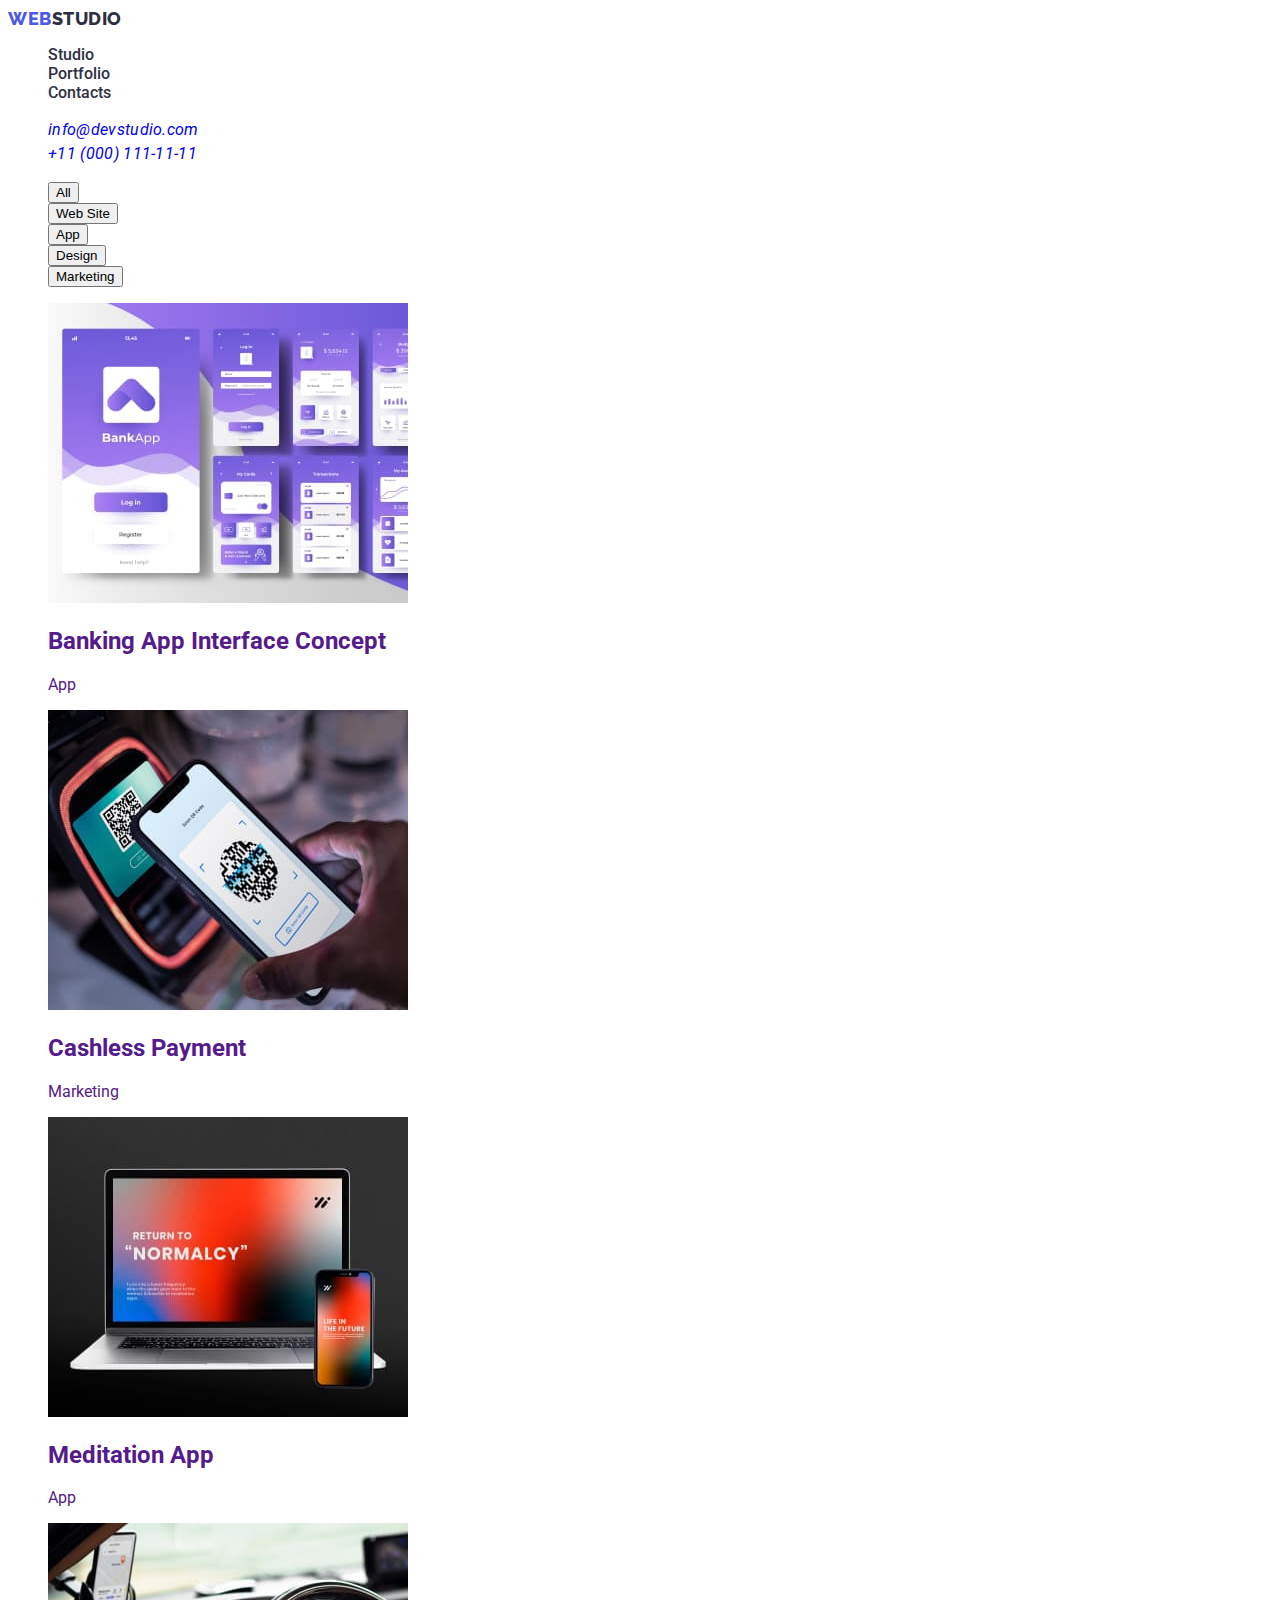
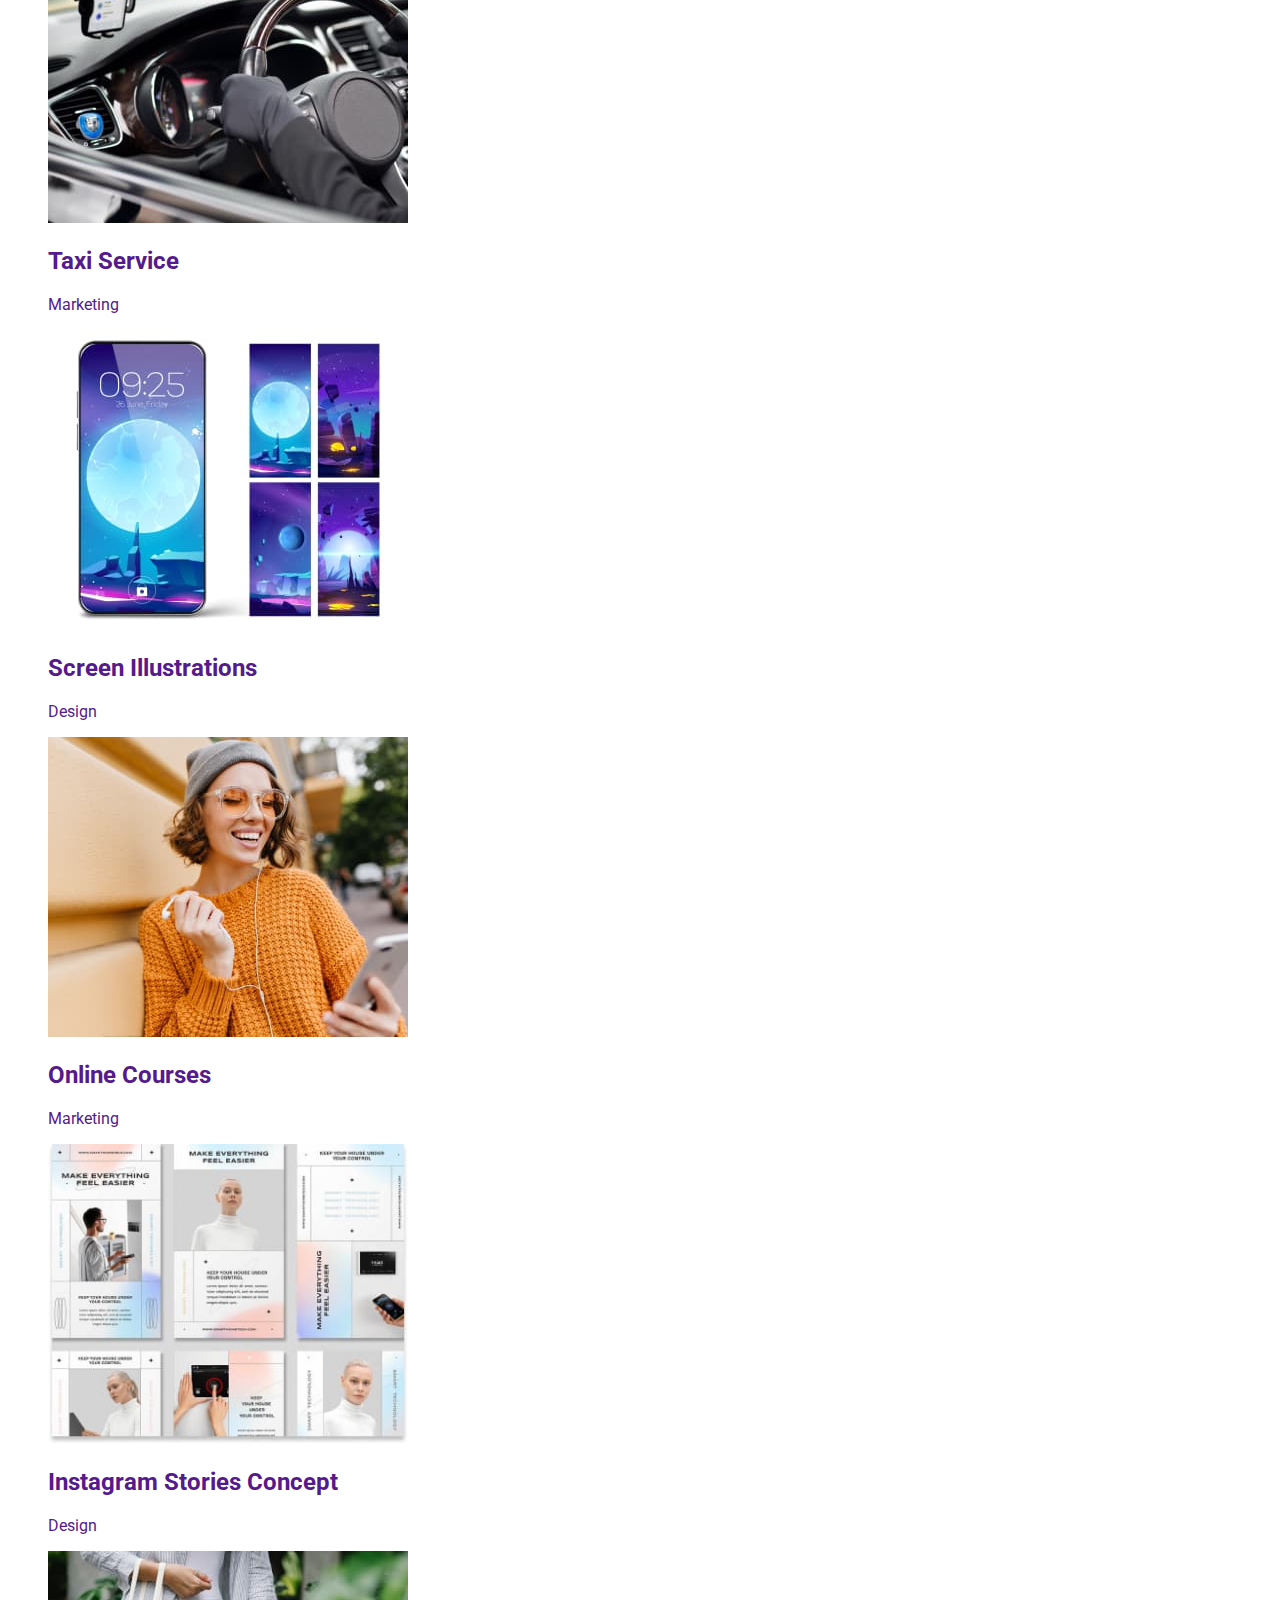
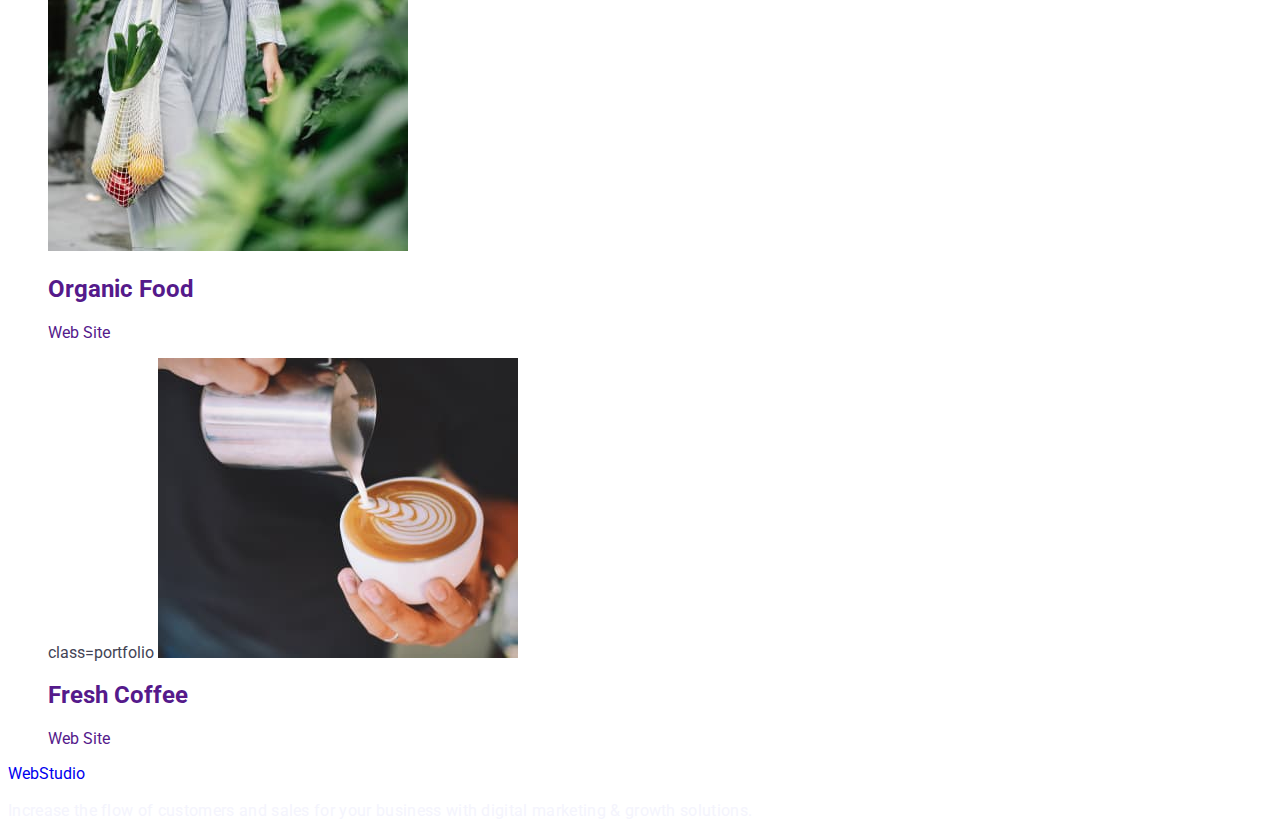
==== portfolio.html @ 343485c8 "Revert "failed code test"" ====
<!DOCTYPE html>
<html lang="en">
  <head>
    <meta charset="UTF-8" />
    <meta http-equiv="X-UA-Compatible" content="IE=edge" />
    <meta name="viewport" content="width=device-width, initial-scale=1.0" />
    <link rel="preconnect" href="https://fonts.googleapis.com" />
    <link rel="preconnect" href="https://fonts.gstatic.com" crossorigin />
    <link
      href="https://fonts.googleapis.com/css2?family=Raleway:wght@800&family=Roboto:wght@400;500;700&display=swap"
      rel="stylesheet"
    />
    <title>Web studio</title>
    <link rel="stylesheet" href="./css/styles.css" />
  </head>
  <body>
    <header class="header">
      <nav class="header-navigation">
        <a href="./index.html" class="header-logo"
          ><span>Web</span>Studio</a
        >
        <ul class="header-menu">
          <li class="header-menu-item">
            <a class="header-menu-link" href="./index.html">Studio</a>
          </li>
          <li class="header-menu-item">
            <a class="header-menu-link" href="">Portfolio</a>
          </li>
          <li class="header-menu-item">
            <a class="header-menu-link" href="">Contacts</a>
          </li>
        </ul>
      </nav>
      <address class="address">
        <ul class="header-contacts">
          <li class="header-contacts-item">
            <a class="header-contacts=link" href="mailto:info@devstudio.com"
              >info@devstudio.com</a
            >
          </li>
          <li class="header-contacts-item">
            <a class="header-contacts=link" href="tel:+110001111111"
              >+11 (000) 111-11-11</a
            >
          </li>
        </ul>
      </address>
    </header>
    <main>
        <section class="portfolio">
      <ul class="portfolio-list">
        <li class="portfolio-button"><button type="button">All</button></li>
        <li class="portfolio-button"><button type="button">Web Site</button></li>
        <li class="portfolio-button"><button type="button">App</button></li>
        <li class="portfolio-button"><button type="button">Design</button></li>
        <li class="portfolio-button"><button type="button">Marketing</button></li>
      </ul>
      <ul class="portfolio-examples">
        <li>
          <a href="">
            <img
              src="./images/portfolio1.jpg"
              alt="Banking App Interface"
              width="360"
              height="300"
            />
            <h2>Banking App Interface Concept</h2>
            <p>App</p>
          </a>
        </li>
        <li>
          <a href="">
            <img
              src="./images/portfolio2.jpg"
              alt="Online Cashless Payment by phone"
              width="360"
              height="300"
            />
            <h2>Cashless Payment</h2>
            <p>Marketing</p>
          </a>
        </li>
        <li>
          <a href="">
            <img
              src="./images/portfolio3.jpg"
              alt="Laptope and phone with Meditation App"
              width="360"
              height="300"
            />
            <h2>Meditation App</h2>
            <p>App</p>
          </a>
        </li>
        <li>
          <a href="">
            <img
              src="./images/portfolio4.jpg"
              alt="A car with a driver"
              width="360"
              height="300"
            />
            <h2>Taxi Service</h2>
            <p>Marketing</p>
          </a>
        </li>
        <li>
          <a href="">
            <img
              src="./images/portfolio5.jpg"
              alt="A phone and examples of wallpaper"
              width="360"
              height="300"
            />
            <h2>Screen Illustrations</h2>
            <p>Design</p>
          </a>
        </li>
        <li>
          <a href="">
            <img
              src="./images/portfolio6.jpg"
              alt="A girl with airpods"
              width="360"
              height="300"
            />
            <h2>Online Courses</h2>
            <p>Marketing</p>
          </a>
        </li>
        <li>
          <a href="">
            <img
              src="./images/portfolio7.jpg"
              alt="Instagram Stories examples"
              width="360"
              height="300"
            />
            <h2>Instagram Stories Concept</h2>
            <p>Design</p>
          </a>
        </li>
        <li>
          <a href="">
            <img
              src="./images/portfolio8.jpg"
              alt="A bag with green Organic Food"
              width="360"
              height="300"
            />
            <h2>Organic Food</h2>
            <p>Web Site</p>
          </a>
        </li>
        <li>class=portfolio
          <a href="">
            <img
              src="./images/portfolio9.jpg"
              alt="a cup of coffee"
              width="360"
              height="300"
            />
            <h2>Fresh Coffee</h2>
            <p>Web Site</p>
          </a>
        </li>
      </ul>
      </section>
    </main>

    <footer class="footer">
      <a class="footer-link" href="./index.html">WebStudio</a>
      <p class="footer-text">
        Increase the flow of customers and sales for your business with digital
        marketing & growth solutions.
      </p>
    </footer>
</html>
---- css/styles.css ----
body {
  font-family: "Roboto", sans-serif;
  color: #434455;
  background-color: #ffffff;
  font-style: normal;
}

a {
  text-decoration: none;
}

ul {
  list-style-type: none;
}

.header-logo {
  font-family: "Raleway";
  font-weight: 800;
  font-size: 18px;
  line-height: 1.17;
  letter-spacing: 0.03em;
  text-transform: uppercase;
  color: #2e2f42;
}

.header-logo span {
  color: #4d5ae5;
}

.header-menu-link {
font-weight: 500;
font-size: 16px;
line-height: 1.5'
letter-spacing: 0.02em;
color: #2E2F42;
}

.address {
font-weight: 400;
font-size: 16px;
line-height: 1.5;
letter-spacing: 0.02em;
}

.hero-title {
font-weight: 700;
font-size: 56px;
line-height: 1.07;
text-align: center;
letter-spacing: 0.02em;
color: #FFFFFF;
}

.hero-button {
  font-family: 'Roboto';
font-weight: 500;
font-size: 16px;
line-height: 1.5;
letter-spacing: 0.04em;
color: #FFFFFF;
}

.page-principles-title {
font-weight: 500;
font-size: 20px;
line-height: 1.2;
letter-spacing: 0.02em;
color: #2E2F42;
}

.page-principles-text {
  font-weight: 400;
font-size: 16px;
line-height: 1.5;
letter-spacing: 0.02em;
}

.page-products-title {
  font-weight: 700;
font-size: 36px;
line-height: 1.11;
letter-spacing: 0.02em;
text-transform: capitalize;
color: #2E2F42;
}

.page-team-title
{
  font-weight: 700;
font-size: 36px;
line-height: 1.11;
text-align: center;
letter-spacing: 0.02em;
text-transform: capitalize;
color: #2E2F42;
}

.page-team-name {
  font-weight: 500;
font-size: 20px;
line-height: 1.2;
text-align: center;
letter-spacing: 0.02em;
color: #2E2F42;
}

.page-team-position
{
  font-weight: 400;
font-size: 16px;
line-height: 1.5;
text-align: center;
letter-spacing: 0.02em;
}

.footer-logo {
  font-family: 'Raleway';
font-weight: 800;
font-size: 18px;
line-height: 1.17;
display: flex;
align-items: center;
letter-spacing: 0.03em;
text-transform: uppercase;
color: #F4F4FD;
}

.footer-logo span {
  color: #4D5AE5;
}

.footer-text {
  font-weight: 400;
font-size: 16px;
line-height: 1.5;
letter-spacing: 0.02em;
color: #F4F4FD;
}
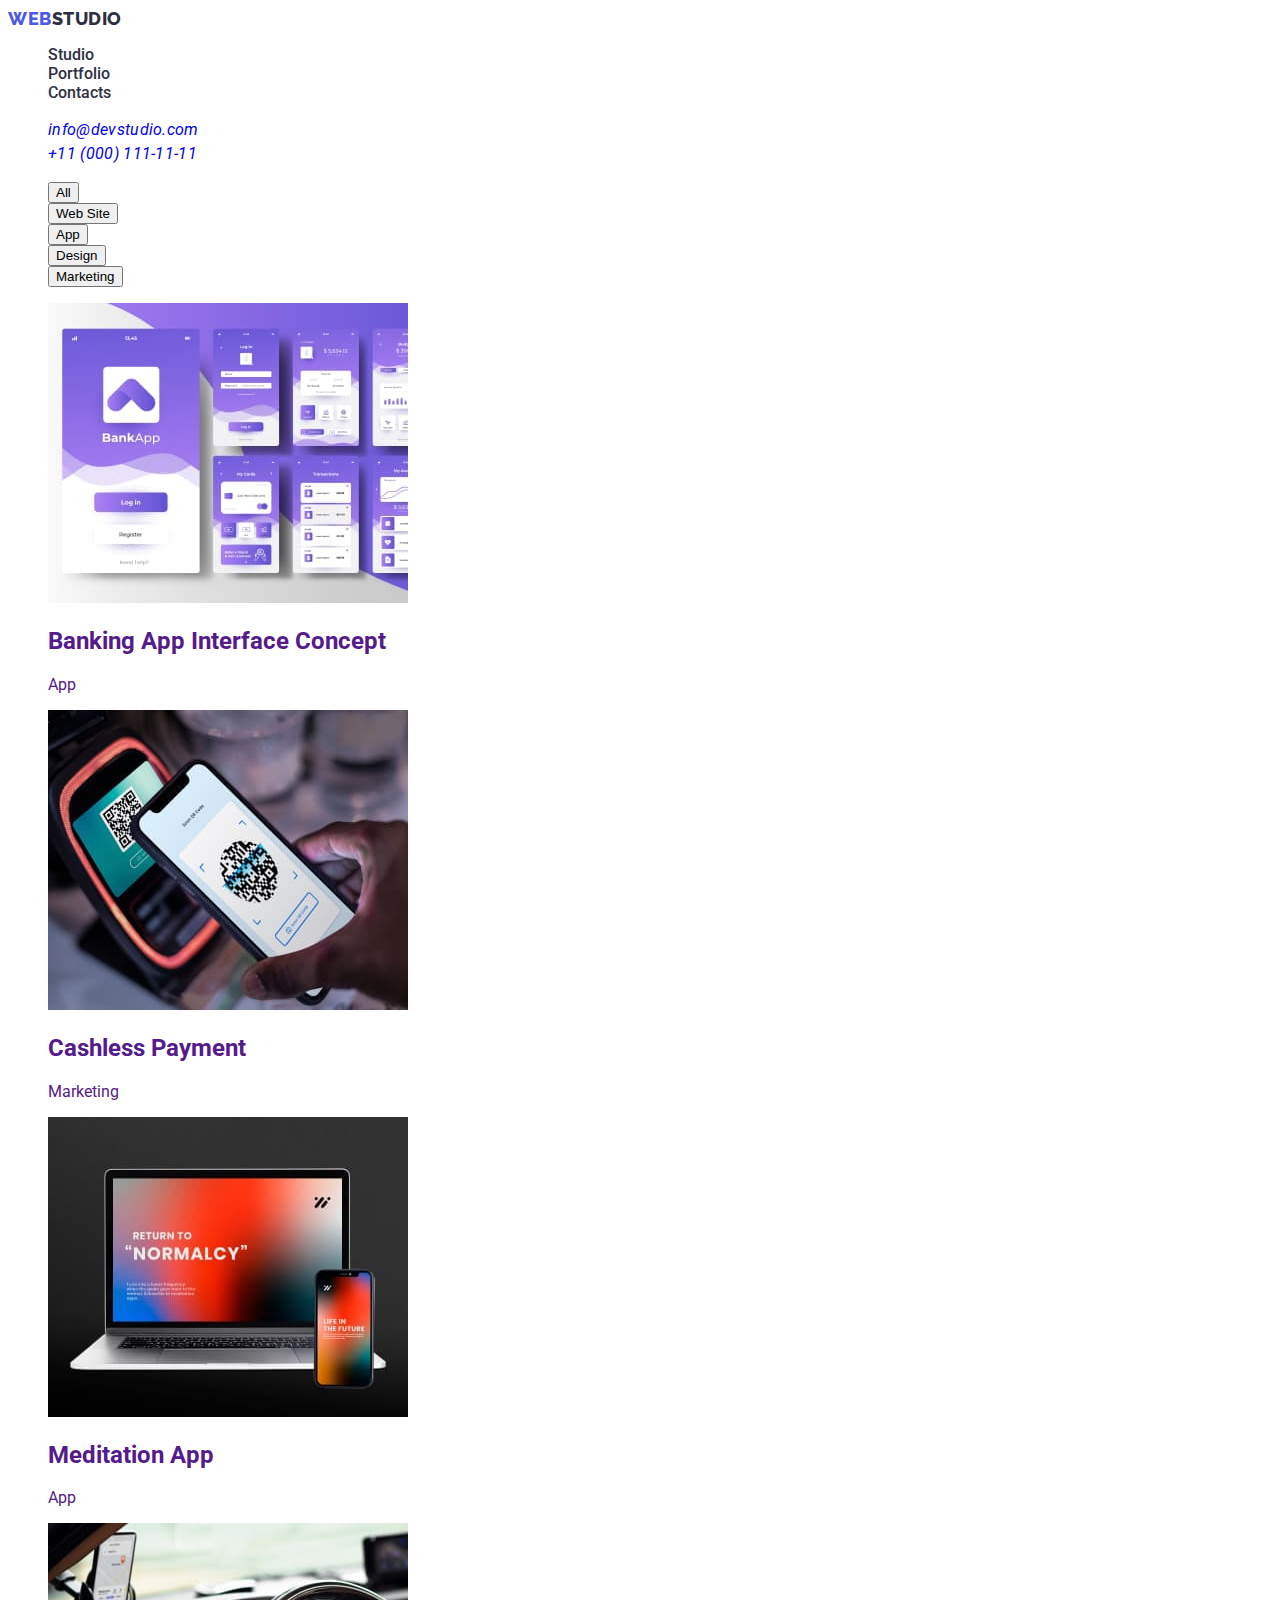
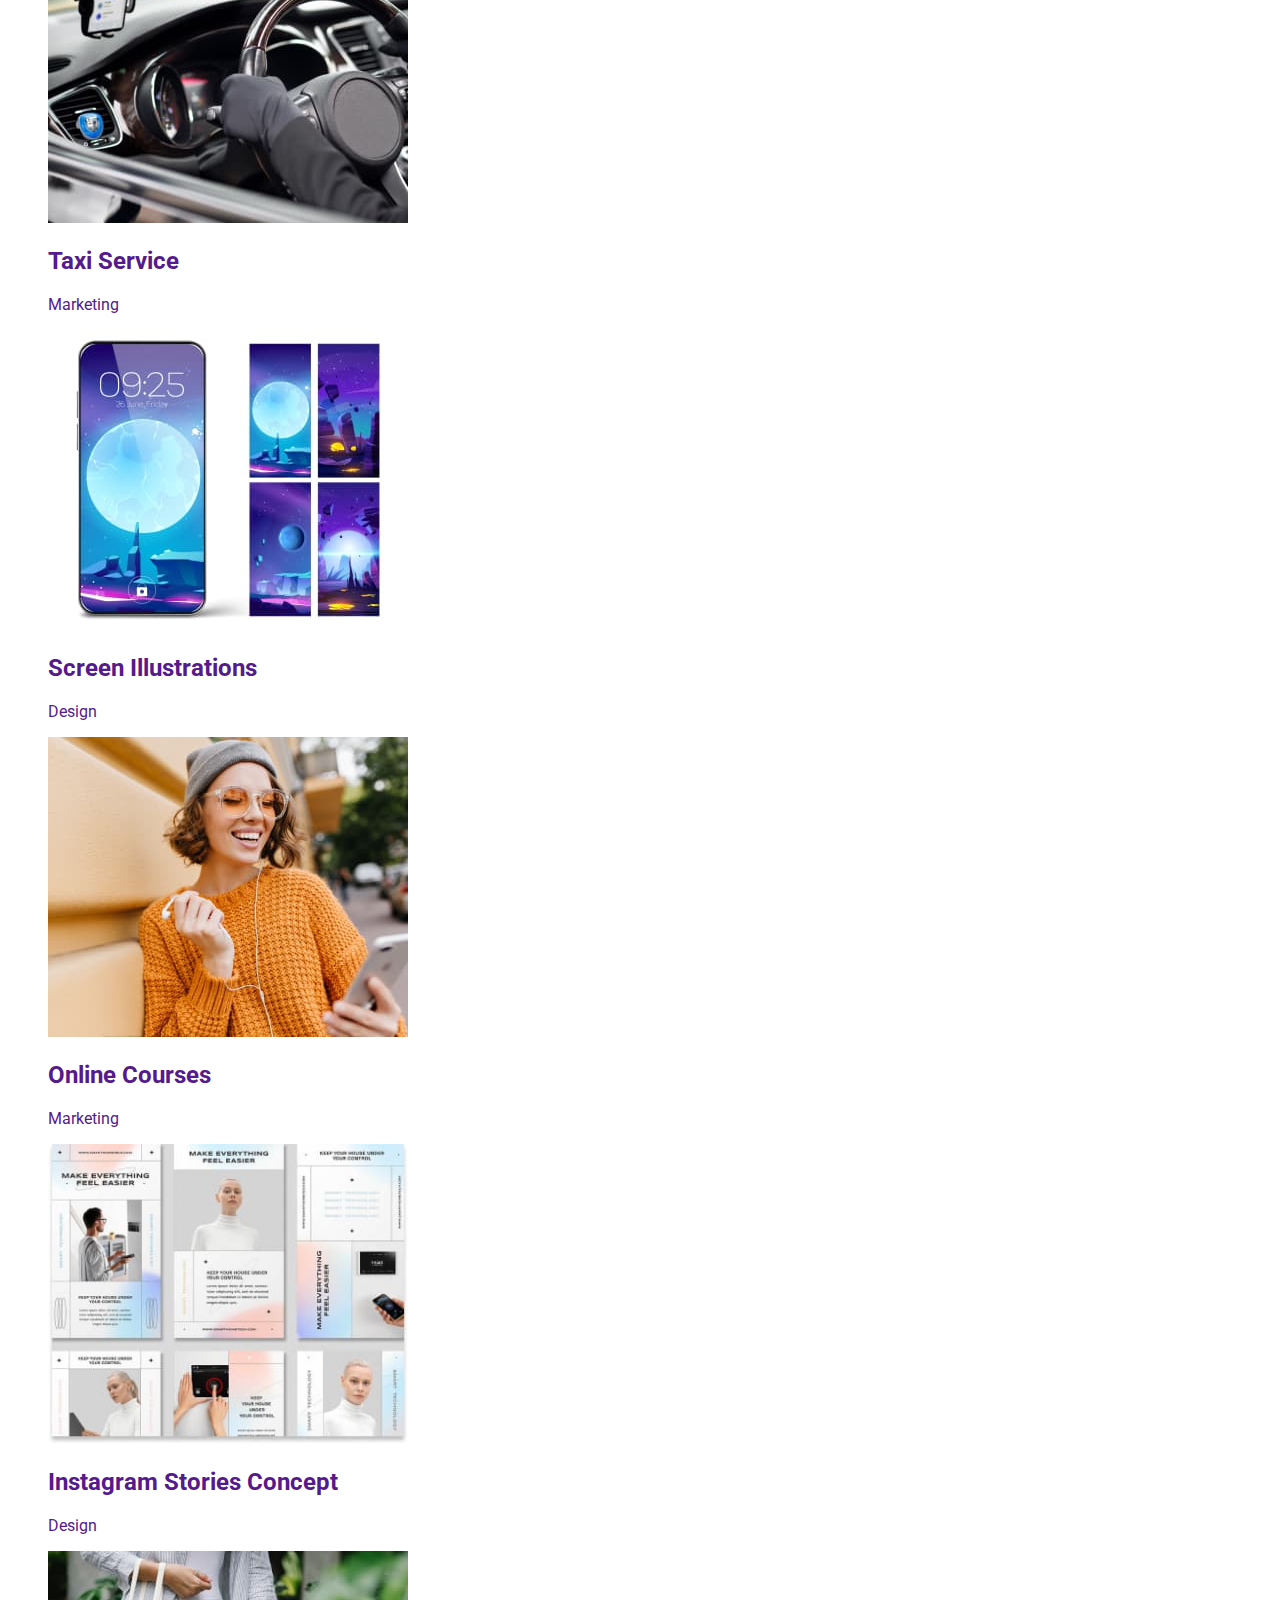
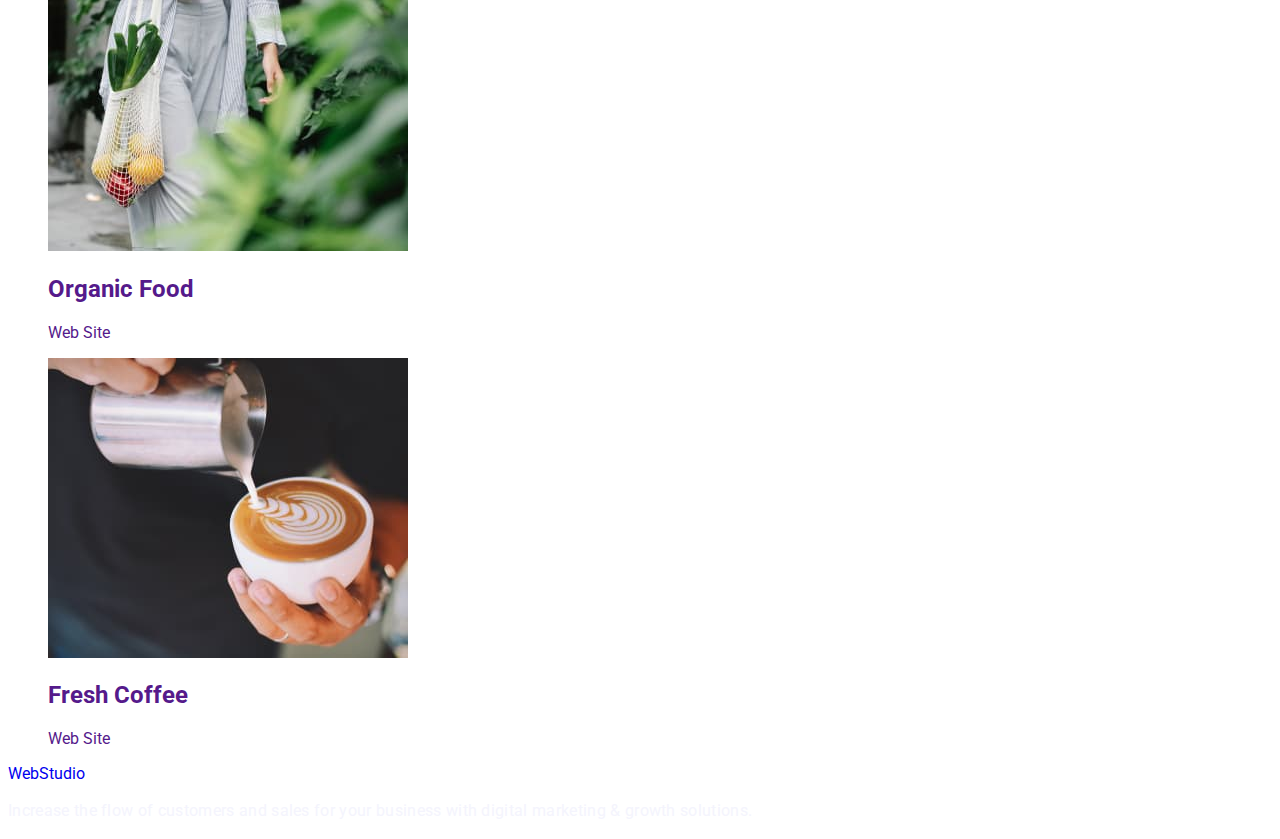
==== commit 2c6c4ccf: "added all classes everywhere" ====
--- a/portfolio.html
+++ b/portfolio.html
@@ -13,12 +13,11 @@
     <title>Web studio</title>
     <link rel="stylesheet" href="./css/styles.css" />
   </head>
+
   <body>
     <header class="header">
       <nav class="header-navigation">
-        <a href="./index.html" class="header-logo"
-          ><span>Web</span>Studio</a
-        >
+        <a href="./index.html" class="header-logo"><span>Web</span>Studio</a>
         <ul class="header-menu">
           <li class="header-menu-item">
             <a class="header-menu-link" href="./index.html">Studio</a>
@@ -46,125 +45,145 @@
         </ul>
       </address>
     </header>
+
     <main>
-        <section class="portfolio">
-      <ul class="portfolio-list">
-        <li class="portfolio-button"><button type="button">All</button></li>
-        <li class="portfolio-button"><button type="button">Web Site</button></li>
-        <li class="portfolio-button"><button type="button">App</button></li>
-        <li class="portfolio-button"><button type="button">Design</button></li>
-        <li class="portfolio-button"><button type="button">Marketing</button></li>
-      </ul>
-      <ul class="portfolio-examples">
-        <li>
-          <a href="">
-            <img
-              src="./images/portfolio1.jpg"
-              alt="Banking App Interface"
-              width="360"
-              height="300"
-            />
-            <h2>Banking App Interface Concept</h2>
-            <p>App</p>
-          </a>
-        </li>
-        <li>
-          <a href="">
-            <img
-              src="./images/portfolio2.jpg"
-              alt="Online Cashless Payment by phone"
-              width="360"
-              height="300"
-            />
-            <h2>Cashless Payment</h2>
-            <p>Marketing</p>
-          </a>
-        </li>
-        <li>
-          <a href="">
-            <img
-              src="./images/portfolio3.jpg"
-              alt="Laptope and phone with Meditation App"
-              width="360"
-              height="300"
-            />
-            <h2>Meditation App</h2>
-            <p>App</p>
-          </a>
-        </li>
-        <li>
-          <a href="">
-            <img
-              src="./images/portfolio4.jpg"
-              alt="A car with a driver"
-              width="360"
-              height="300"
-            />
-            <h2>Taxi Service</h2>
-            <p>Marketing</p>
-          </a>
-        </li>
-        <li>
-          <a href="">
-            <img
-              src="./images/portfolio5.jpg"
-              alt="A phone and examples of wallpaper"
-              width="360"
-              height="300"
-            />
-            <h2>Screen Illustrations</h2>
-            <p>Design</p>
-          </a>
-        </li>
-        <li>
-          <a href="">
-            <img
-              src="./images/portfolio6.jpg"
-              alt="A girl with airpods"
-              width="360"
-              height="300"
-            />
-            <h2>Online Courses</h2>
-            <p>Marketing</p>
-          </a>
-        </li>
-        <li>
-          <a href="">
-            <img
-              src="./images/portfolio7.jpg"
-              alt="Instagram Stories examples"
-              width="360"
-              height="300"
-            />
-            <h2>Instagram Stories Concept</h2>
-            <p>Design</p>
-          </a>
-        </li>
-        <li>
-          <a href="">
-            <img
-              src="./images/portfolio8.jpg"
-              alt="A bag with green Organic Food"
-              width="360"
-              height="300"
-            />
-            <h2>Organic Food</h2>
-            <p>Web Site</p>
-          </a>
-        </li>
-        <li>class=portfolio
-          <a href="">
-            <img
-              src="./images/portfolio9.jpg"
-              alt="a cup of coffee"
-              width="360"
-              height="300"
-            />
-            <h2>Fresh Coffee</h2>
-            <p>Web Site</p>
-          </a>
-        </li>
-      </ul>
+      <section class="portfolio">
+        <ul class="portfolio-list">
+          <li class="portfolio-item">
+            <button class="portfolio-button" type="button">All</button>
+          </li>
+          <li class="portfolio-item">
+            <button class="portfolio-button" type="button">Web Site</button>
+          </li>
+          <li class="portfolio-item">
+            <button class="portfolio-button" type="button">App</button>
+          </li>
+          <li class="portfolio-item">
+            <button class="portfolio-button" type="button">Design</button>
+          </li>
+          <li class="portfolio-item">
+            <button class="portfolio-button" type="button">Marketing</button>
+          </li>
+        </ul>
+        <ul class="portfolio-all-examples">
+          <li class="portfolio-example">
+            <a class="portfolio-link" href="">
+              <img
+                class="portfolio-img"
+                src="./images/portfolio1.jpg"
+                alt="Banking App Interface"
+                width="360"
+                height="300"
+              />
+              <h2 class="portfolio-title">Banking App Interface Concept</h2>
+              <p class="portfolio-text">App</p>
+            </a>
+          </li>
+          <li class="portfolio-example">
+            <a class="portfolio-link" href="">
+              <img
+                class="portfolio-img"
+                src="./images/portfolio2.jpg"
+                alt="Online Cashless Payment by phone"
+                width="360"
+                height="300"
+              />
+              <h2 class="portfolio-title">Cashless Payment</h2>
+              <p class="portfolio-text">Marketing</p>
+            </a>
+          </li>
+          <li class="portfolio-example">
+            <a class="portfolio-link" href="">
+              <img
+                class="portfolio-img"
+                src="./images/portfolio3.jpg"
+                alt="Laptope and phone with Meditation App"
+                width="360"
+                height="300"
+              />
+              <h2 class="portfolio-title">Meditation App</h2>
+              <p class="portfolio-text">App</p>
+            </a>
+          </li>
+          <li class="portfolio-example">
+            <a class="portfolio-link" href="">
+              <img
+                class="portfolio-img"
+                src="./images/portfolio4.jpg"
+                alt="A car with a driver"
+                width="360"
+                height="300"
+              />
+              <h2 class="portfolio-title">Taxi Service</h2>
+              <p class="portfolio-text">Marketing</p>
+            </a>
+          </li>
+          <li class="portfolio-example">
+            <a class="portfolio-link" href="">
+              <img
+                class="portfolio-img"
+                src="./images/portfolio5.jpg"
+                alt="A phone and examples of wallpaper"
+                width="360"
+                height="300"
+              />
+              <h2 class="portfolio-title">Screen Illustrations</h2>
+              <p class="portfolio-text">Design</p>
+            </a>
+          </li>
+          <li class="portfolio-example">
+            <a class="portfolio-link" href="">
+              <img
+                class="portfolio-img"
+                src="./images/portfolio6.jpg"
+                alt="A girl with airpods"
+                width="360"
+                height="300"
+              />
+              <h2 class="portfolio-title">Online Courses</h2>
+              <p class="portfolio-text">Marketing</p>
+            </a>
+          </li>
+          <li class="portfolio-example">
+            <a class="portfolio-link" href="">
+              <img
+                class="portfolio-img"
+                src="./images/portfolio7.jpg"
+                alt="Instagram Stories examples"
+                width="360"
+                height="300"
+              />
+              <h2 class="portfolio-title">Instagram Stories Concept</h2>
+              <p class="portfolio-text">Design</p>
+            </a>
+          </li>
+          <li class="portfolio-example">
+            <a class="portfolio-link" href="">
+              <img
+                class="portfolio-img"
+                src="./images/portfolio8.jpg"
+                alt="A bag with green Organic Food"
+                width="360"
+                height="300"
+              />
+              <h2 class="portfolio-title">Organic Food</h2>
+              <p class="portfolio-text">Web Site</p>
+            </a>
+          </li>
+          <li class="portfolio-example">
+            <a class="portfolio-link" href="">
+              <img
+                class="portfolio-img"
+                src="./images/portfolio9.jpg"
+                alt="a cup of coffee"
+                width="360"
+                height="300"
+              />
+              <h2 class="portfolio-title">Fresh Coffee</h2>
+              <p class="portfolio-text">Web Site</p>
+            </a>
+          </li>
+        </ul>
       </section>
     </main>
 
@@ -175,4 +194,5 @@
         marketing & growth solutions.
       </p>
     </footer>
+  </body>
 </html>
--- a/css/styles.css
+++ b/css/styles.css
@@ -137,3 +137,5 @@
 color: #F4F4FD;
 }
 
+/* end of index html page */
+
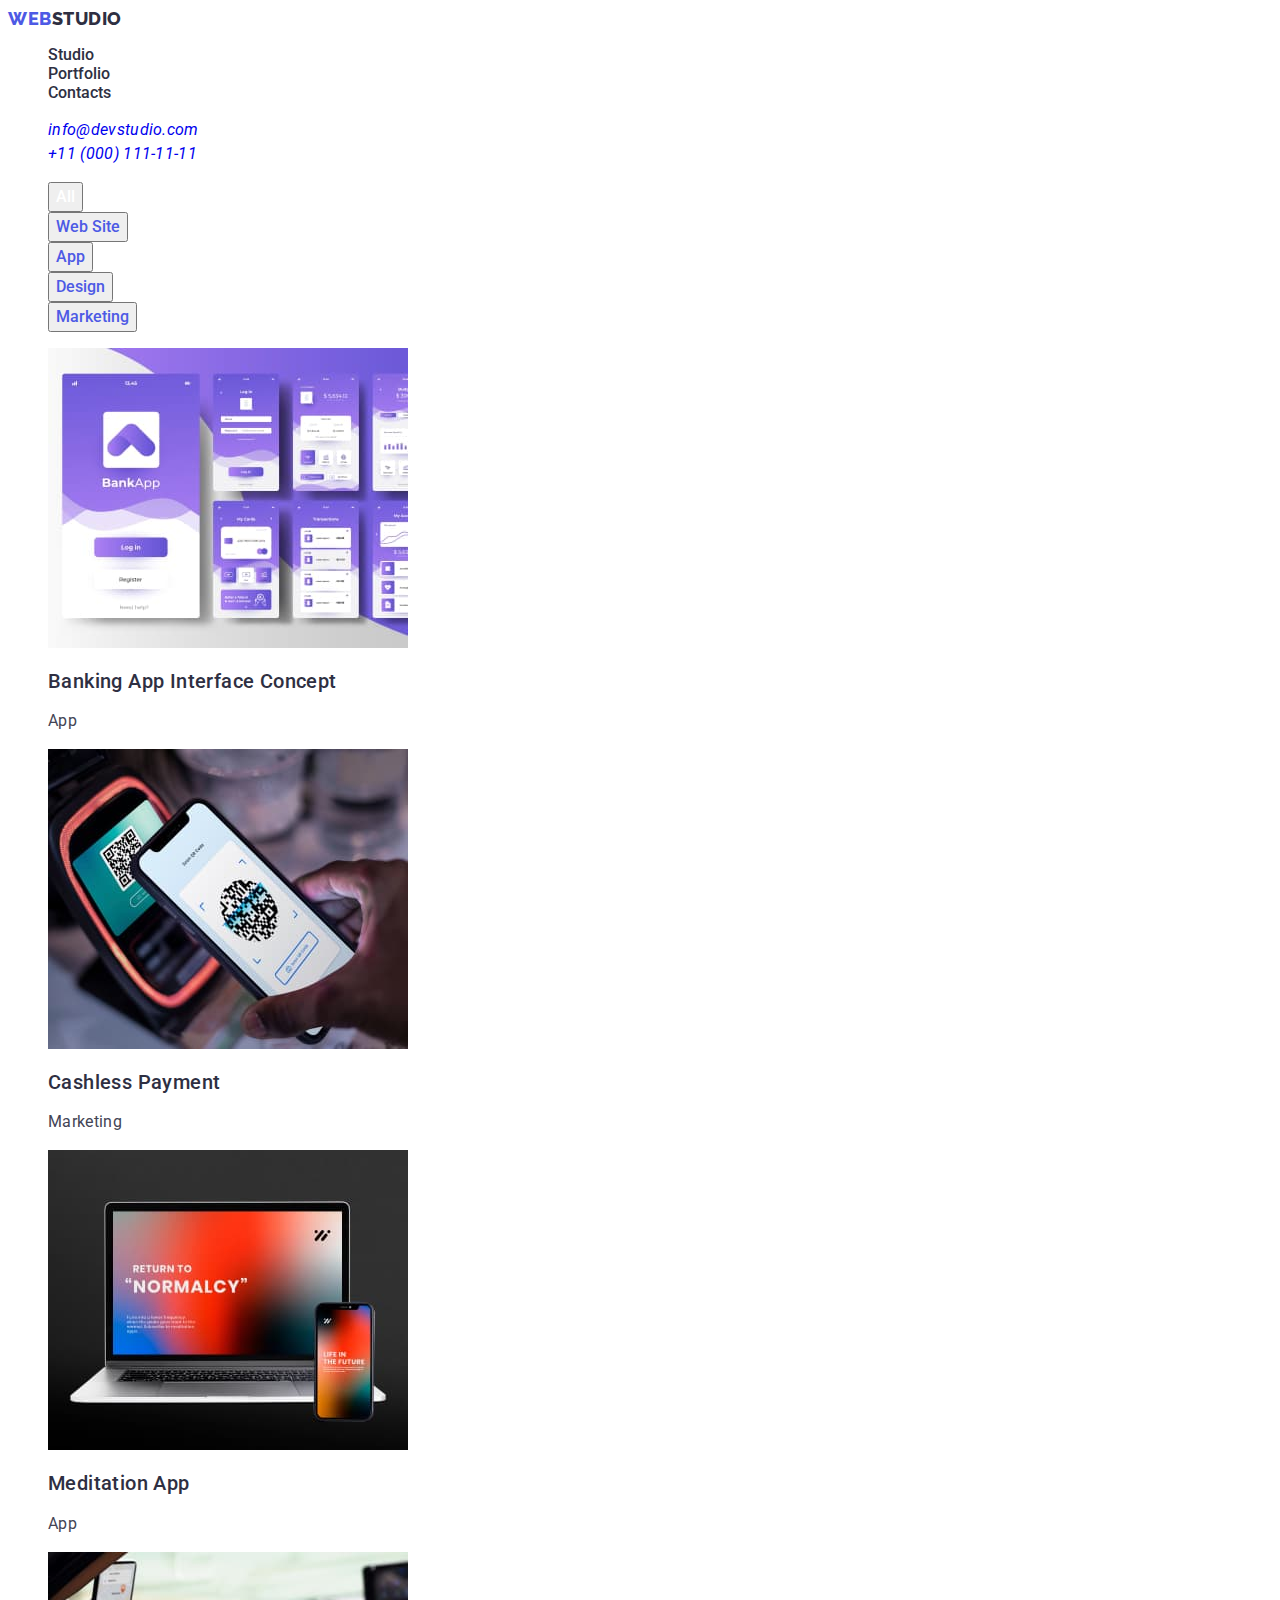
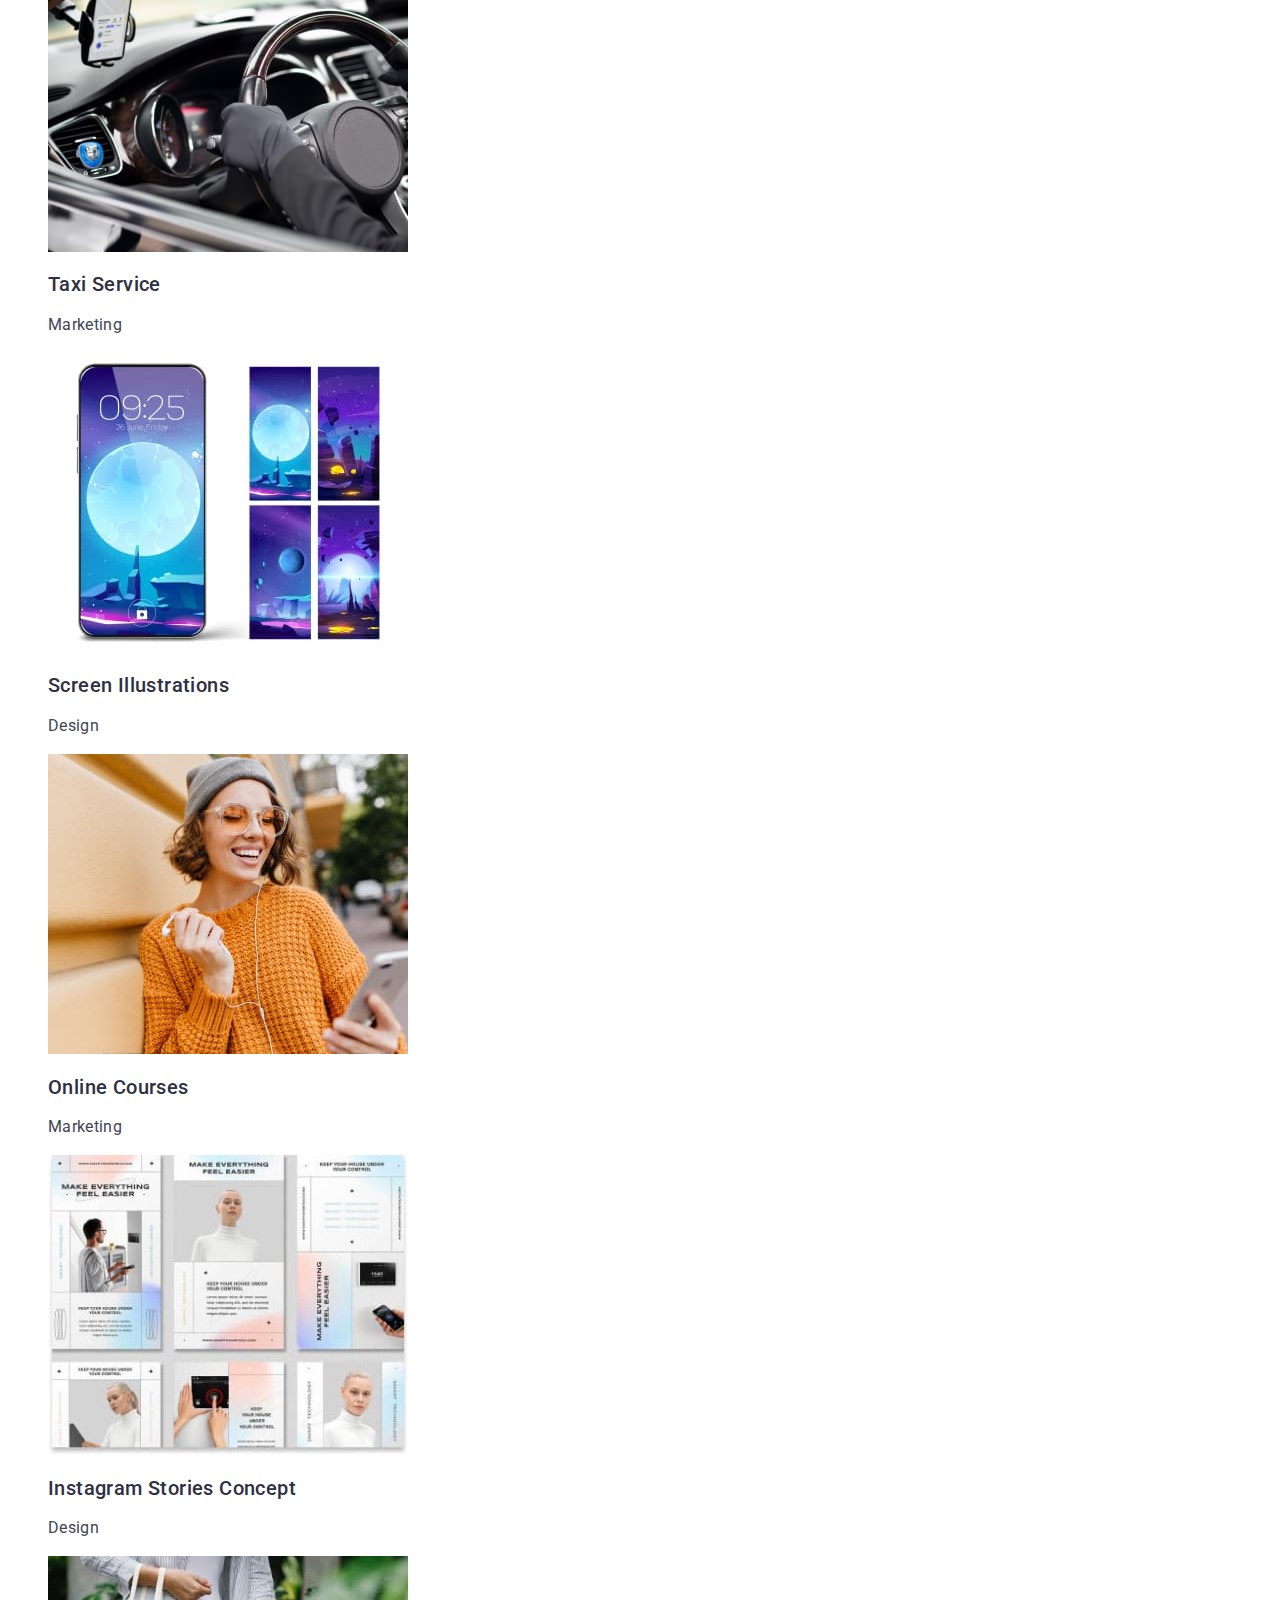
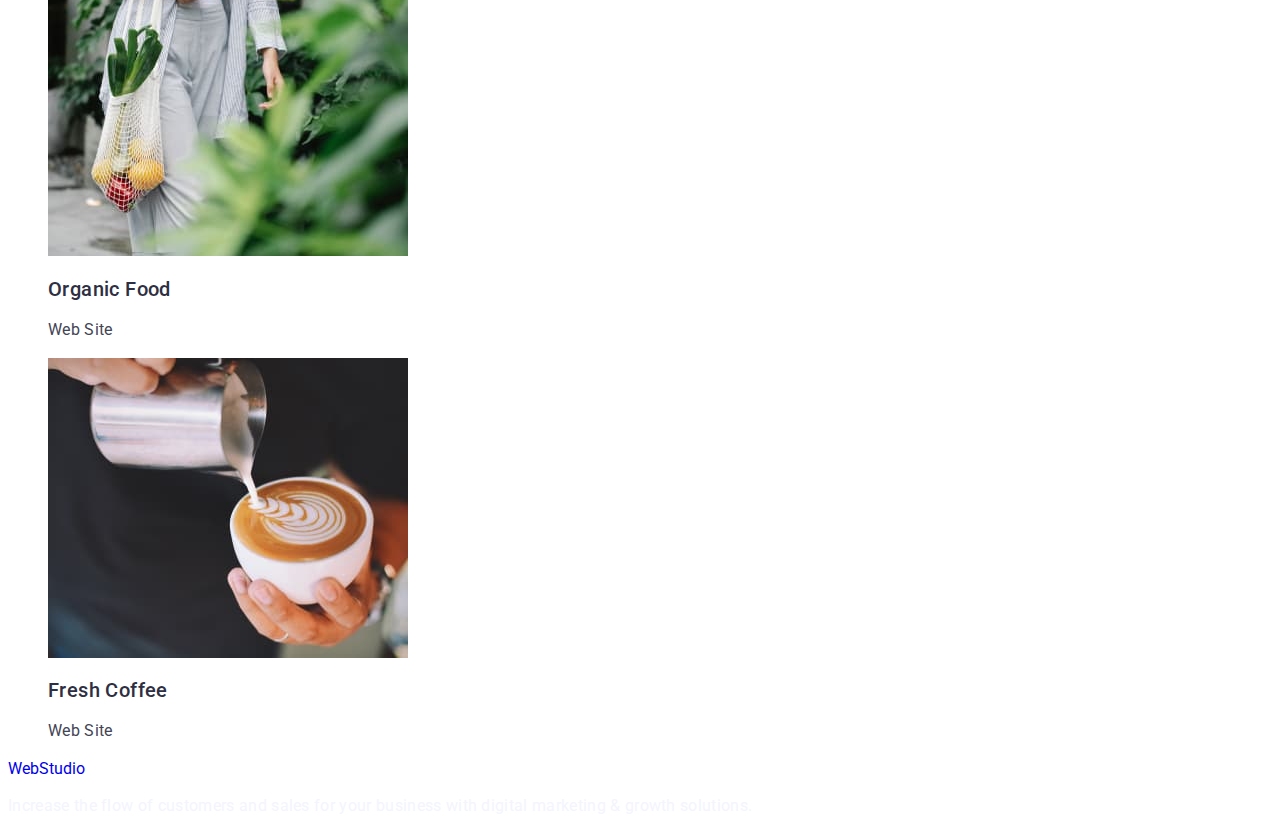
==== commit 641c5f25: "finished css file" ====
--- a/portfolio.html
+++ b/portfolio.html
@@ -50,7 +50,9 @@
       <section class="portfolio">
         <ul class="portfolio-list">
           <li class="portfolio-item">
-            <button class="portfolio-button" type="button">All</button>
+            <button class="portfolio-button main-button" type="button">
+              All
+            </button>
           </li>
           <li class="portfolio-item">
             <button class="portfolio-button" type="button">Web Site</button>
--- a/css/styles.css
+++ b/css/styles.css
@@ -2,7 +2,7 @@
   font-family: "Roboto", sans-serif;
   color: #434455;
   background-color: #ffffff;
-  font-style: normal;
+  font-size: 16px;
 }
 
 a {
@@ -29,7 +29,6 @@
 
 .header-menu-link {
 font-weight: 500;
-font-size: 16px;
 line-height: 1.5'
 letter-spacing: 0.02em;
 color: #2E2F42;
@@ -37,7 +36,6 @@
 
 .address {
 font-weight: 400;
-font-size: 16px;
 line-height: 1.5;
 letter-spacing: 0.02em;
 }
@@ -54,7 +52,6 @@
 .hero-button {
   font-family: 'Roboto';
 font-weight: 500;
-font-size: 16px;
 line-height: 1.5;
 letter-spacing: 0.04em;
 color: #FFFFFF;
@@ -70,7 +67,6 @@
 
 .page-principles-text {
   font-weight: 400;
-font-size: 16px;
 line-height: 1.5;
 letter-spacing: 0.02em;
 }
@@ -107,7 +103,6 @@
 .page-team-position
 {
   font-weight: 400;
-font-size: 16px;
 line-height: 1.5;
 text-align: center;
 letter-spacing: 0.02em;
@@ -131,7 +126,6 @@
 
 .footer-text {
   font-weight: 400;
-font-size: 16px;
 line-height: 1.5;
 letter-spacing: 0.02em;
 color: #F4F4FD;
@@ -139,3 +133,31 @@
 
 /* end of index html page */
 
+
+.portfolio-button
+{
+font-family: 'Roboto';
+font-weight: 500;
+font-size: 16px;
+line-height: 1.5;
+color: #4D5AE5;
+}
+
+.main-button {
+color: #FFFFFF;}
+
+.portfolio-title {
+font-weight: 500;
+font-size: 20px;
+line-height: 1.2;
+letter-spacing: 0.02em;
+color: #2E2F42;
+}
+
+.portfolio-text {
+font-weight: 400;
+font-size: 16px;
+line-height: 1.5;
+letter-spacing: 0.02em;
+color: #434455;
+}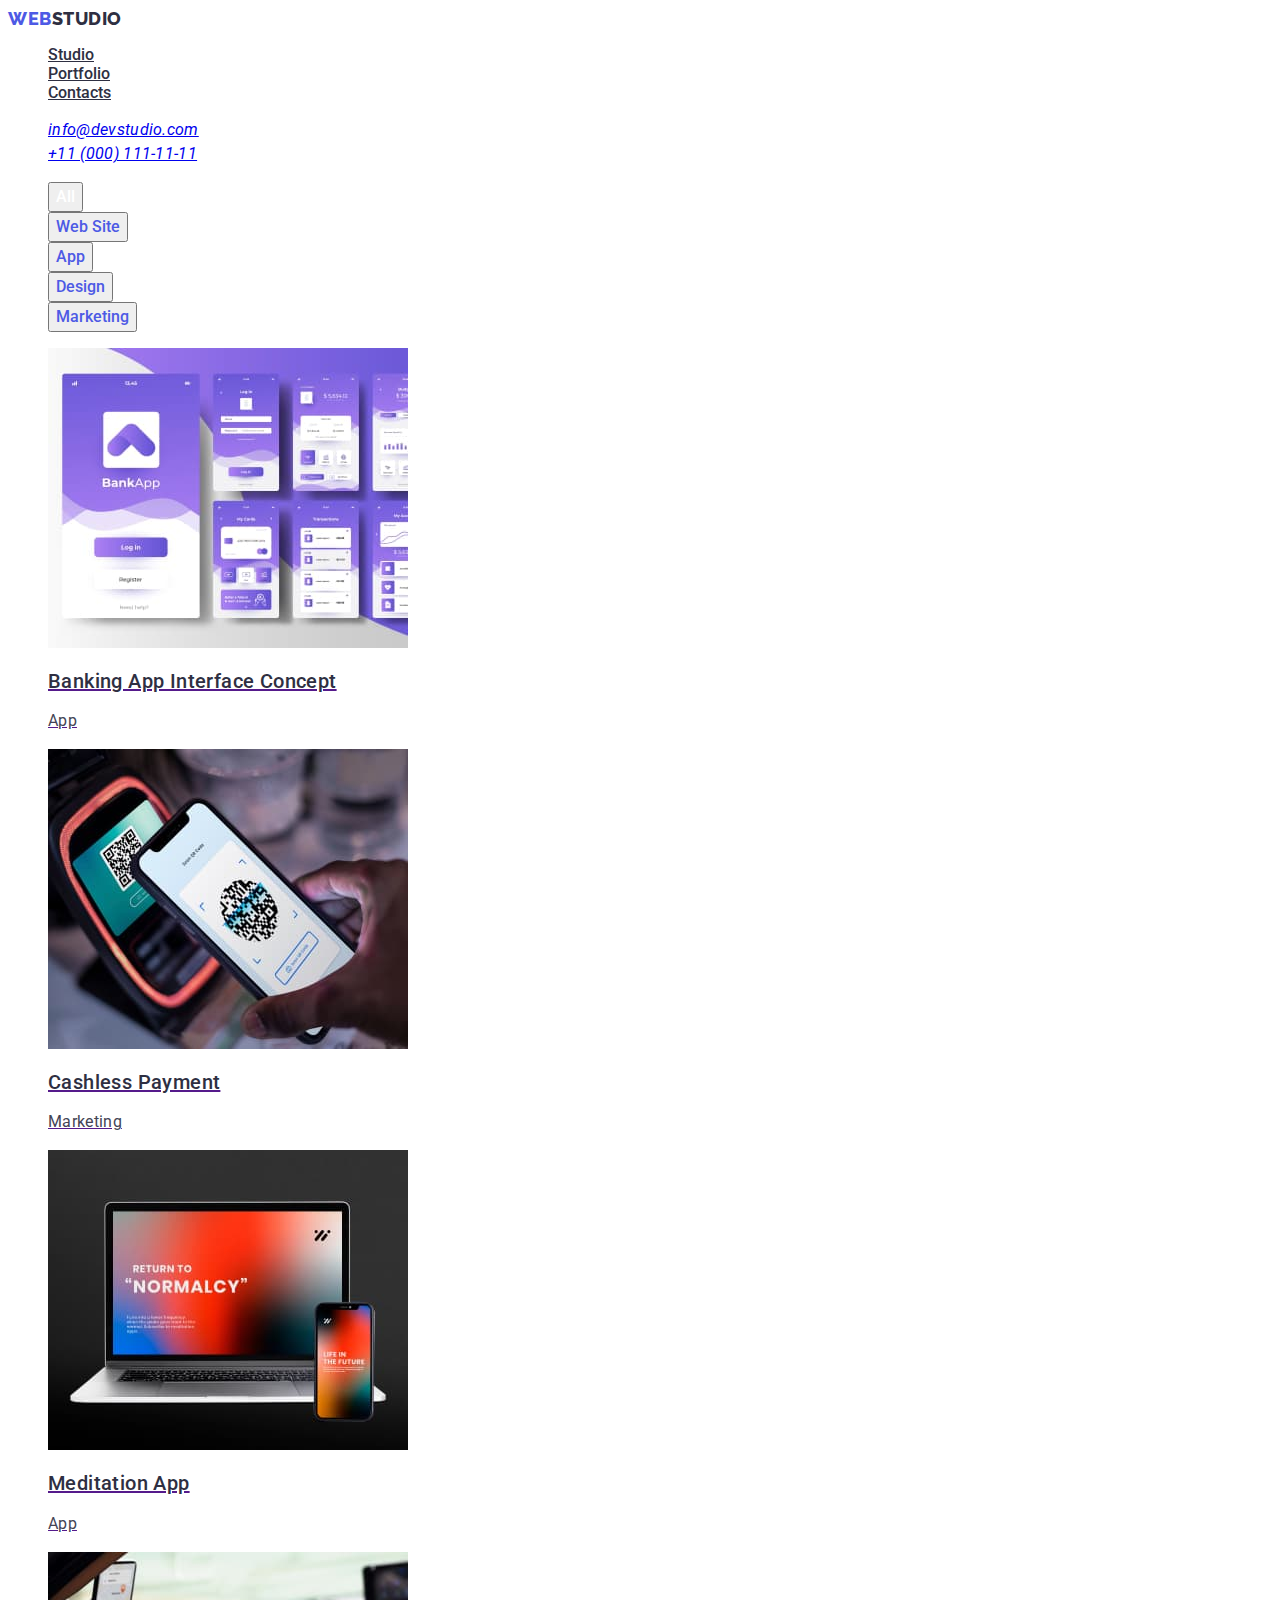
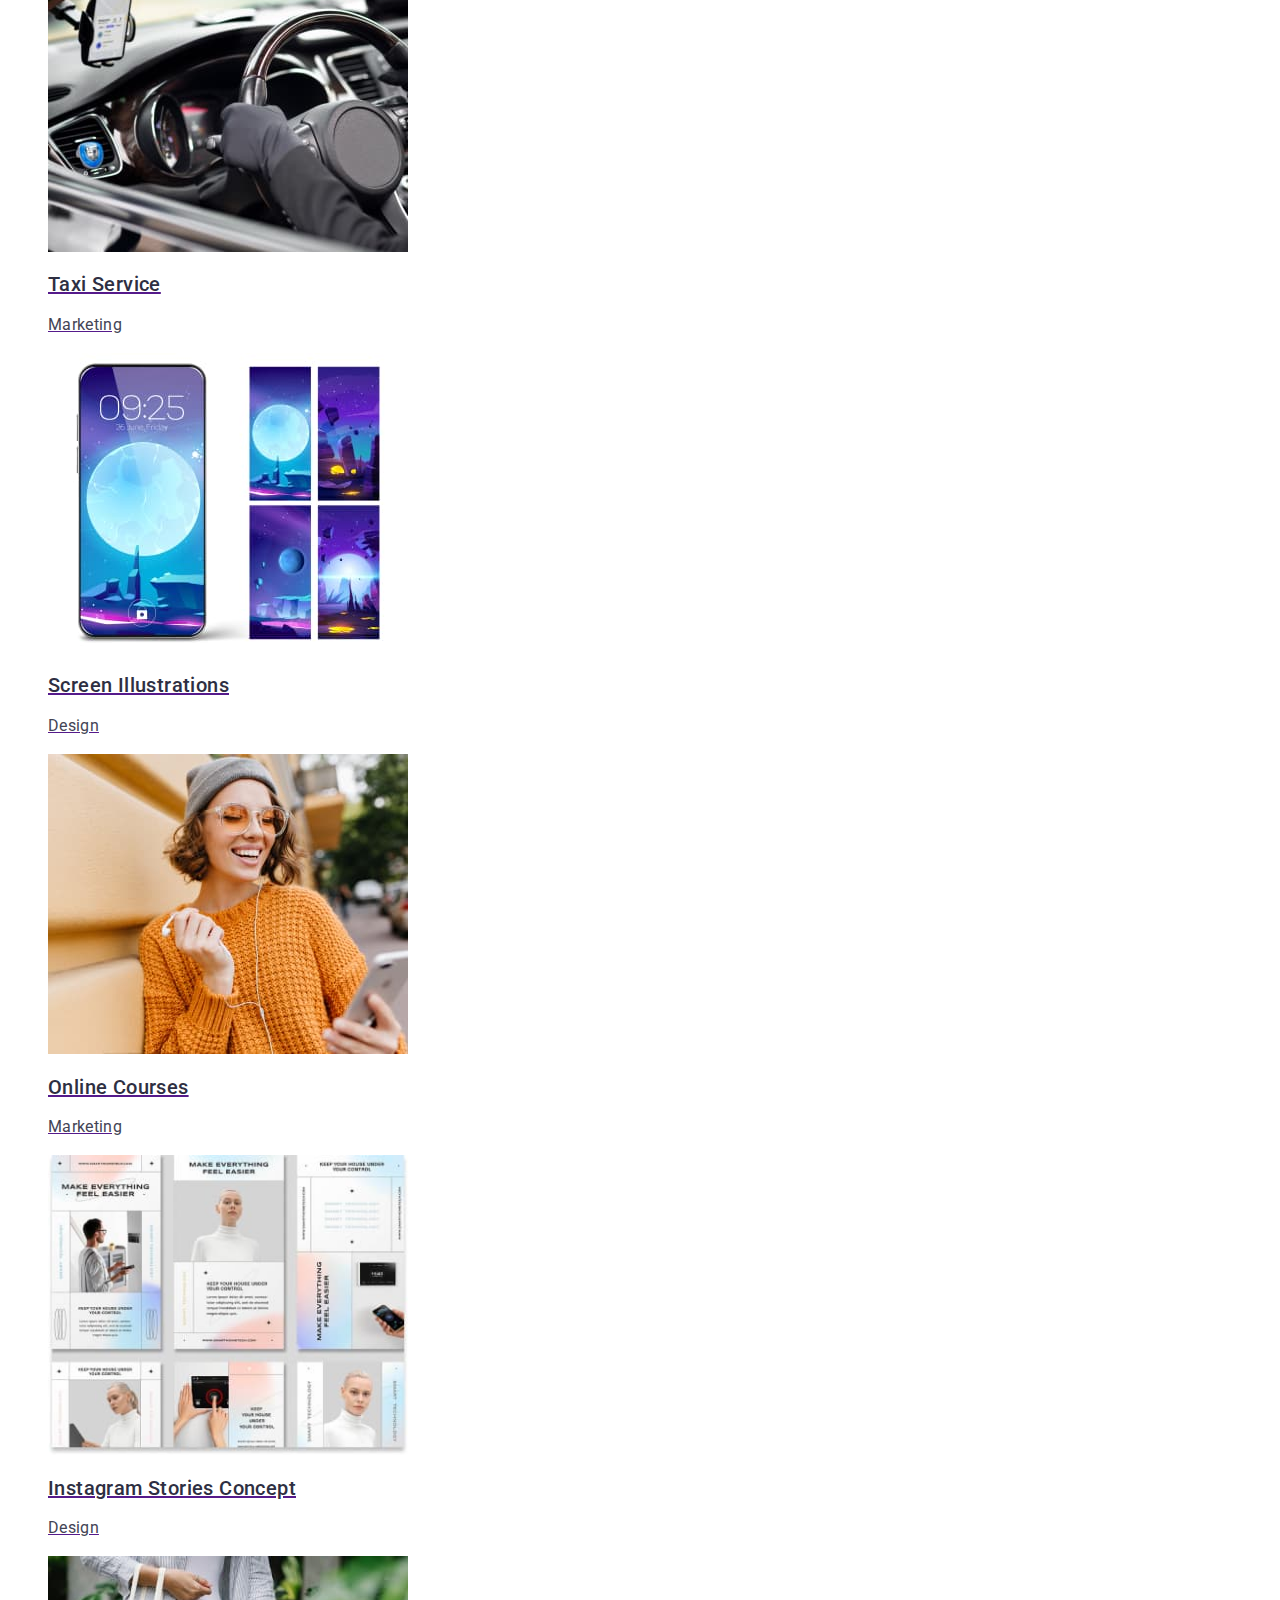
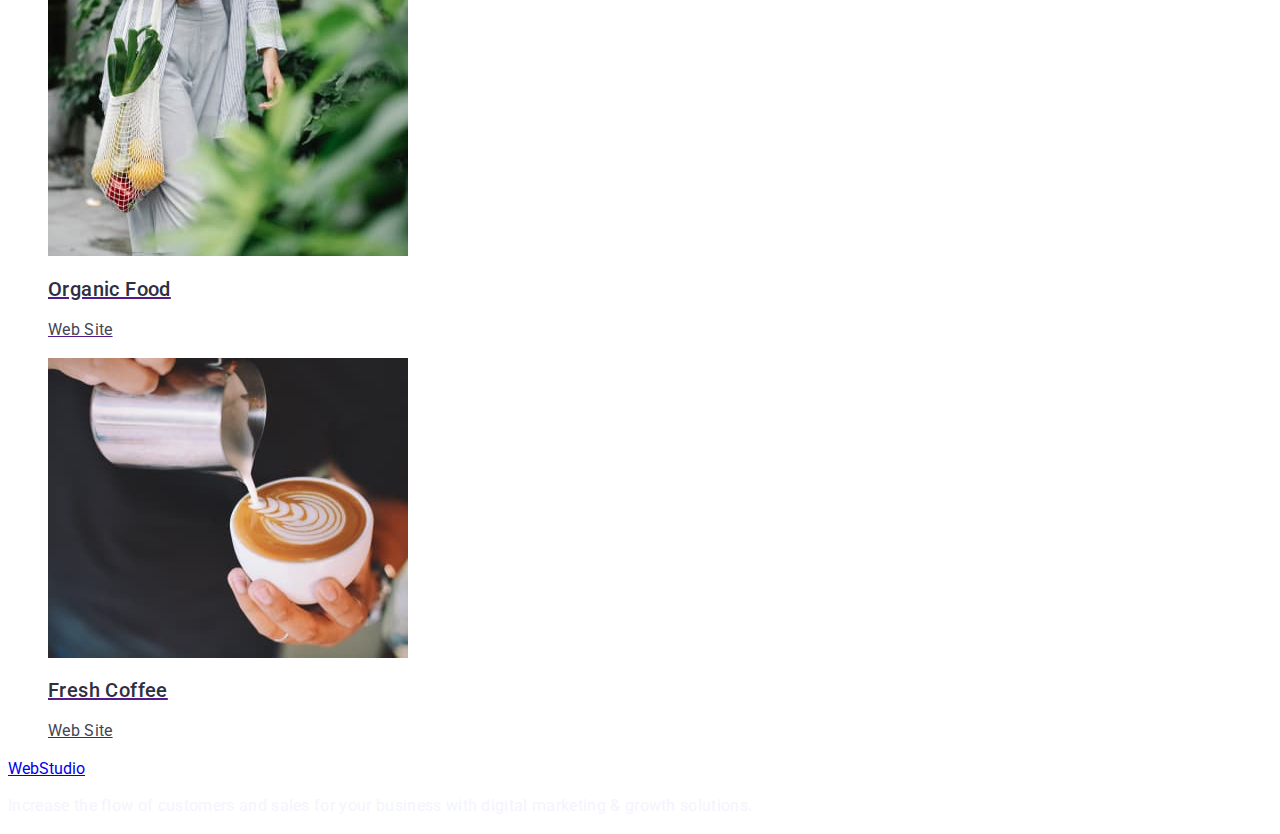
==== commit e9d80256: "added span in logo" ====
--- a/portfolio.html
+++ b/portfolio.html
@@ -17,7 +17,9 @@
   <body>
     <header class="header">
       <nav class="header-navigation">
-        <a href="./index.html" class="header-logo"><span>Web</span>Studio</a>
+        <a href="./index.html" class="header-logo link"
+          >Web<span>Studio</span></a
+        >
         <ul class="header-menu">
           <li class="header-menu-item">
             <a class="header-menu-link" href="./index.html">Studio</a>
--- a/css/styles.css
+++ b/css/styles.css
@@ -1,3 +1,7 @@
+:root {
+background-color: #ffffff;
+}
+
 body {
   font-family: "Roboto", sans-serif;
   color: #434455;
@@ -5,7 +9,7 @@
   font-size: 16px;
 }
 
-a {
+.link {
   text-decoration: none;
 }
 
@@ -14,17 +18,18 @@
 }
 
 .header-logo {
-  font-family: "Raleway";
+  font-family: "Raleway", sans-serif;
   font-weight: 800;
   font-size: 18px;
   line-height: 1.17;
   letter-spacing: 0.03em;
   text-transform: uppercase;
-  color: #2e2f42;
+  color: #4d5ae5;
+  
 }
 
 .header-logo span {
-  color: #4d5ae5;
+color: #2e2f42;
 }
 
 .header-menu-link {
@@ -44,7 +49,6 @@
 font-weight: 700;
 font-size: 56px;
 line-height: 1.07;
-text-align: center;
 letter-spacing: 0.02em;
 color: #FFFFFF;
 }
@@ -85,7 +89,6 @@
   font-weight: 700;
 font-size: 36px;
 line-height: 1.11;
-text-align: center;
 letter-spacing: 0.02em;
 text-transform: capitalize;
 color: #2E2F42;
@@ -95,7 +98,6 @@
   font-weight: 500;
 font-size: 20px;
 line-height: 1.2;
-text-align: center;
 letter-spacing: 0.02em;
 color: #2E2F42;
 }
@@ -104,7 +106,6 @@
 {
   font-weight: 400;
 line-height: 1.5;
-text-align: center;
 letter-spacing: 0.02em;
 }
 
@@ -114,7 +115,6 @@
 font-size: 18px;
 line-height: 1.17;
 display: flex;
-align-items: center;
 letter-spacing: 0.03em;
 text-transform: uppercase;
 color: #F4F4FD;
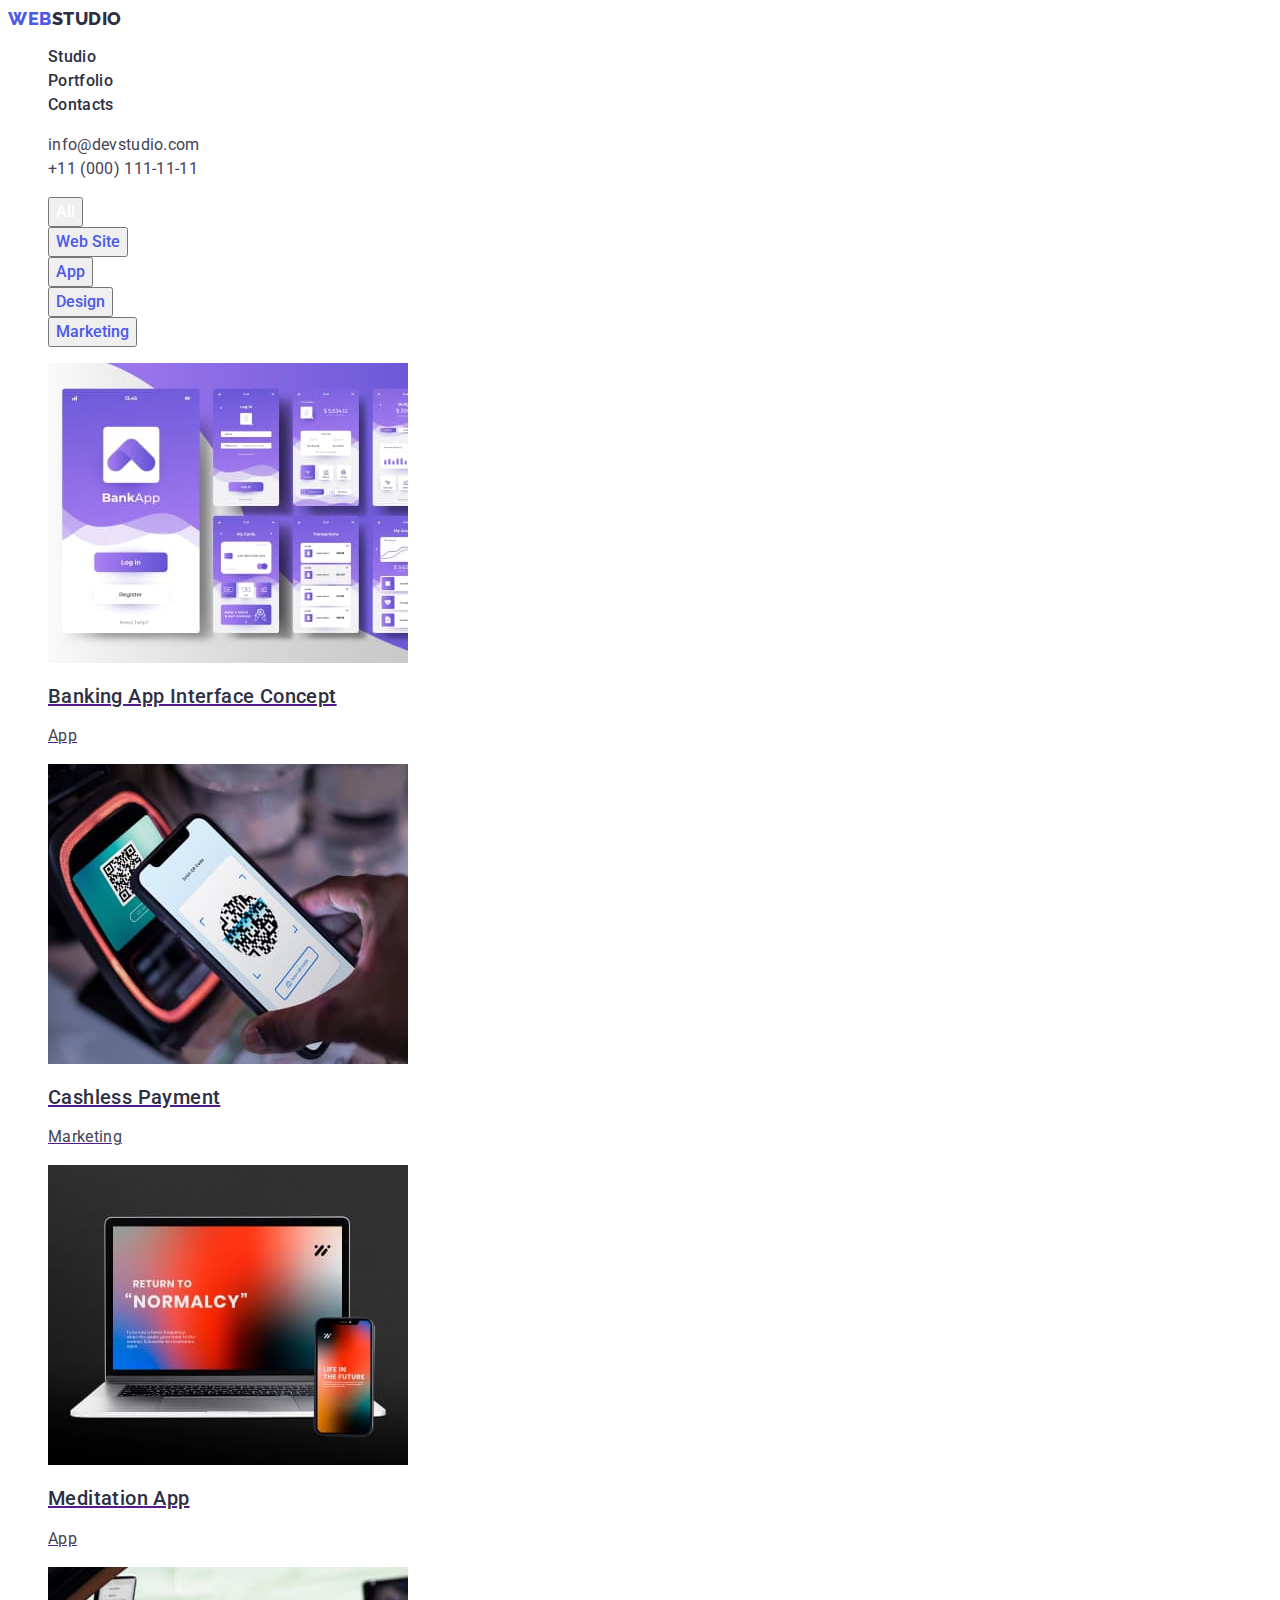
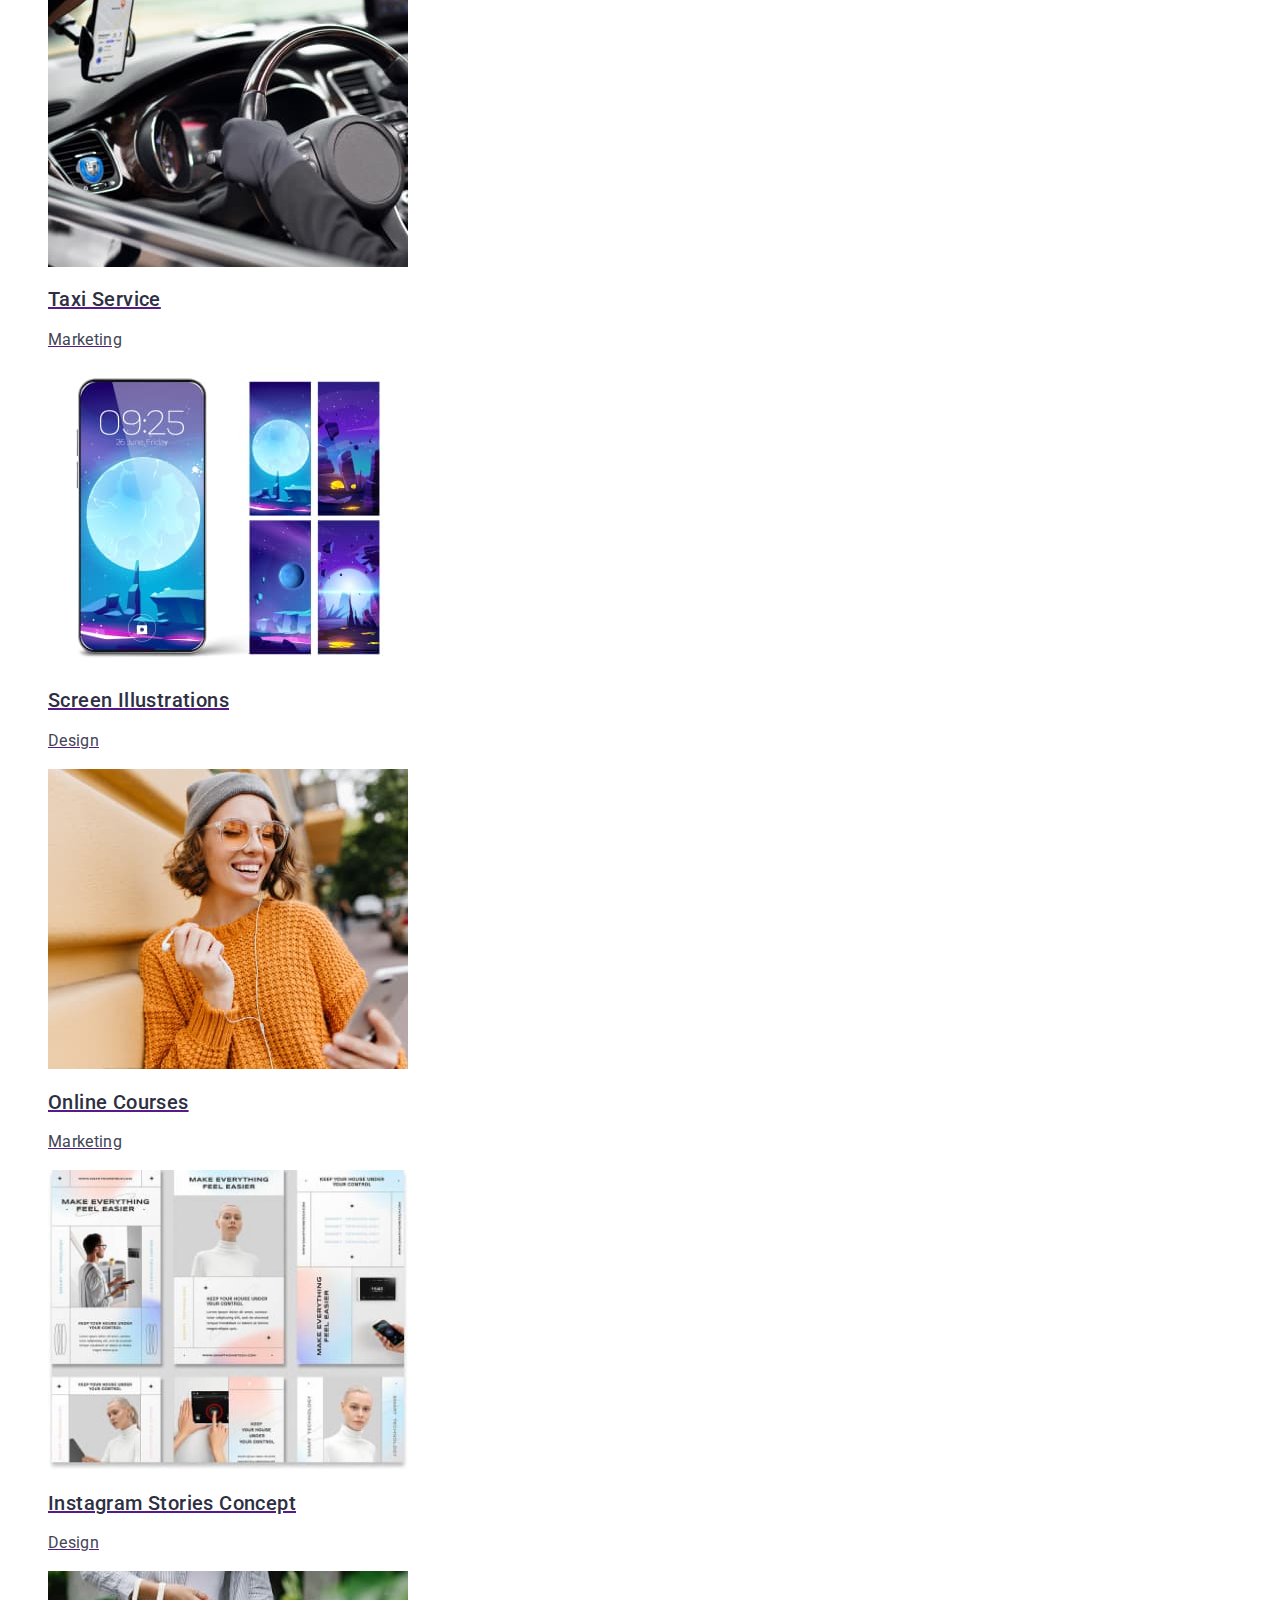
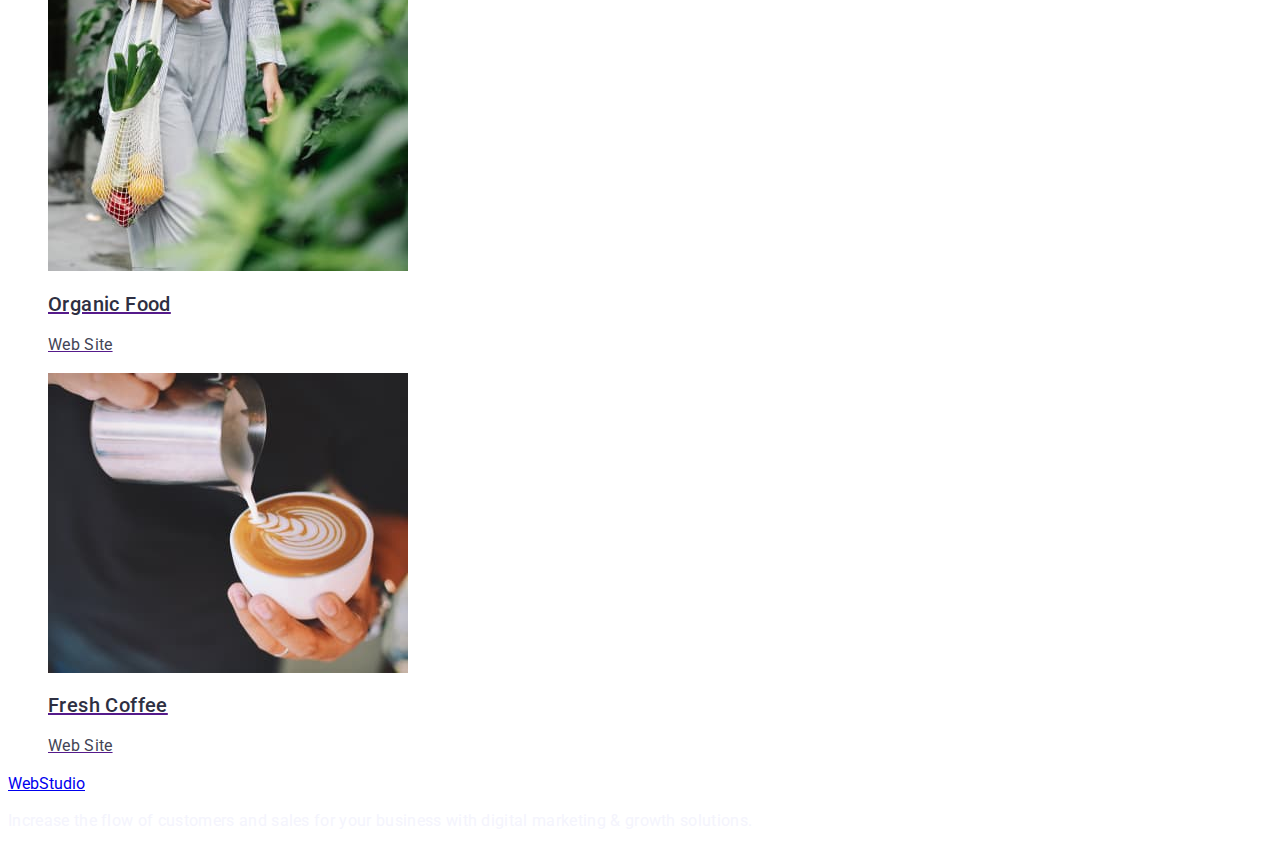
==== commit 0ebade0f: "fixed a few errors" ====
--- a/portfolio.html
+++ b/portfolio.html
@@ -18,29 +18,31 @@
     <header class="header">
       <nav class="header-navigation">
         <a href="./index.html" class="header-logo link"
-          >Web<span>Studio</span></a
+          >Web<span class="logo-part">Studio</span></a
         >
-        <ul class="header-menu">
+        <ul class="header-menu list">
           <li class="header-menu-item">
-            <a class="header-menu-link" href="./index.html">Studio</a>
+            <a class="header-menu-link link" href="./index.html">Studio</a>
           </li>
           <li class="header-menu-item">
-            <a class="header-menu-link" href="">Portfolio</a>
+            <a class="header-menu-link link" href="">Portfolio</a>
           </li>
           <li class="header-menu-item">
-            <a class="header-menu-link" href="">Contacts</a>
+            <a class="header-menu-link link" href="">Contacts</a>
           </li>
         </ul>
       </nav>
       <address class="address">
-        <ul class="header-contacts">
+        <ul class="header-contacts list">
           <li class="header-contacts-item">
-            <a class="header-contacts=link" href="mailto:info@devstudio.com"
+            <a
+              class="header-contacts-link link"
+              href="mailto:info@devstudio.com"
               >info@devstudio.com</a
             >
           </li>
           <li class="header-contacts-item">
-            <a class="header-contacts=link" href="tel:+110001111111"
+            <a class="header-contacts-link link" href="tel:+110001111111"
               >+11 (000) 111-11-11</a
             >
           </li>
@@ -50,7 +52,7 @@
 
     <main>
       <section class="portfolio">
-        <ul class="portfolio-list">
+        <ul class="portfolio-list list">
           <li class="portfolio-item">
             <button class="portfolio-button main-button" type="button">
               All
@@ -69,7 +71,7 @@
             <button class="portfolio-button" type="button">Marketing</button>
           </li>
         </ul>
-        <ul class="portfolio-all-examples">
+        <ul class="portfolio-all-examples list">
           <li class="portfolio-example">
             <a class="portfolio-link" href="">
               <img
--- a/css/styles.css
+++ b/css/styles.css
@@ -1,5 +1,7 @@
 :root {
-background-color: #ffffff;
+  --title-color: ;
+  --accent-color: ;
+  --main-text-color: ;
 }
 
 body {
@@ -13,7 +15,7 @@
   text-decoration: none;
 }
 
-ul {
+.list {
   list-style-type: none;
 }
 
@@ -25,139 +27,144 @@
   letter-spacing: 0.03em;
   text-transform: uppercase;
   color: #4d5ae5;
-  
 }
 
-.header-logo span {
-color: #2e2f42;
+.logo-part {
+  color: #2e2f42;
 }
 
 .header-menu-link {
-font-weight: 500;
-line-height: 1.5'
-letter-spacing: 0.02em;
-color: #2E2F42;
+  font-weight: 500;
+  line-height: 1.5;
+  font-size: 16px;
+  letter-spacing: 0.02em;
+  color: #2e2f42;
 }
 
-.address {
-font-weight: 400;
-line-height: 1.5;
-letter-spacing: 0.02em;
+.header-contacts-link {
+  font-weight: 400;
+  line-height: 1.5;
+  letter-spacing: 0.02em;
+  font-size: 16px;
+  color: #434455;
+  font-style: normal;
 }
 
 .hero-title {
-font-weight: 700;
-font-size: 56px;
-line-height: 1.07;
-letter-spacing: 0.02em;
-color: #FFFFFF;
+  font-weight: 700;
+  font-size: 56px;
+  line-height: 1.07;
+  letter-spacing: 0.02em;
+  color: #ffffff;
+}
+
+.hero {
+  background-color: #2e2f42;
 }
 
 .hero-button {
-  font-family: 'Roboto';
-font-weight: 500;
-line-height: 1.5;
-letter-spacing: 0.04em;
-color: #FFFFFF;
+  font-family: "Roboto";
+  font-weight: 500;
+  line-height: 1.5;
+  letter-spacing: 0.04em;
+  color: #ffffff;
+  background: #4d5ae5;
 }
 
 .page-principles-title {
-font-weight: 500;
-font-size: 20px;
-line-height: 1.2;
-letter-spacing: 0.02em;
-color: #2E2F42;
+  font-weight: 500;
+  font-size: 20px;
+  line-height: 1.2;
+  letter-spacing: 0.02em;
+  color: #2e2f42;
 }
 
 .page-principles-text {
   font-weight: 400;
-line-height: 1.5;
-letter-spacing: 0.02em;
+  line-height: 1.5;
+  letter-spacing: 0.02em;
 }
 
 .page-products-title {
   font-weight: 700;
-font-size: 36px;
-line-height: 1.11;
-letter-spacing: 0.02em;
-text-transform: capitalize;
-color: #2E2F42;
+  font-size: 36px;
+  line-height: 1.11;
+  letter-spacing: 0.02em;
+  text-transform: capitalize;
+  color: #2e2f42;
 }
 
-.page-team-title
-{
+.page-team-title {
   font-weight: 700;
-font-size: 36px;
-line-height: 1.11;
-letter-spacing: 0.02em;
-text-transform: capitalize;
-color: #2E2F42;
+  font-size: 36px;
+  line-height: 1.11;
+  letter-spacing: 0.02em;
+  text-transform: capitalize;
+  color: #2e2f42;
 }
 
 .page-team-name {
   font-weight: 500;
-font-size: 20px;
-line-height: 1.2;
-letter-spacing: 0.02em;
-color: #2E2F42;
+  font-size: 20px;
+  line-height: 1.2;
+  letter-spacing: 0.02em;
+  color: #2e2f42;
 }
 
-.page-team-position
-{
+.page-team-position {
   font-weight: 400;
-line-height: 1.5;
-letter-spacing: 0.02em;
+  line-height: 1.5;
+  letter-spacing: 0.02em;
 }
 
 .footer-logo {
-  font-family: 'Raleway';
-font-weight: 800;
-font-size: 18px;
-line-height: 1.17;
-display: flex;
-letter-spacing: 0.03em;
-text-transform: uppercase;
-color: #F4F4FD;
+  font-family: "Raleway";
+  font-weight: 800;
+  font-size: 18px;
+  line-height: 1.17;
+  display: flex;
+  letter-spacing: 0.03em;
+  text-transform: uppercase;
+  color: #f4f4fd;
 }
 
 .footer-logo span {
-  color: #4D5AE5;
+  color: #4d5ae5;
 }
 
 .footer-text {
   font-weight: 400;
-line-height: 1.5;
-letter-spacing: 0.02em;
-color: #F4F4FD;
+  line-height: 1.5;
+  letter-spacing: 0.02em;
+  color: #f4f4fd;
 }
 
 /* end of index html page */
 
-
-.portfolio-button
-{
-font-family: 'Roboto';
-font-weight: 500;
-font-size: 16px;
-line-height: 1.5;
-color: #4D5AE5;
+.portfolio-button {
+  font-family: "Roboto";
+  font-weight: 500;
+  font-size: 16px;
+  line-height: 1.5;
+  color: #4d5ae5;
 }
 
 .main-button {
-color: #FFFFFF;}
+  color: #ffffff;
+}
 
 .portfolio-title {
-font-weight: 500;
-font-size: 20px;
-line-height: 1.2;
-letter-spacing: 0.02em;
-color: #2E2F42;
+  font-weight: 500;
+  font-size: 20px;
+  line-height: 1.2;
+  letter-spacing: 0.02em;
+  color: #2e2f42;
 }
 
 .portfolio-text {
-font-weight: 400;
-font-size: 16px;
-line-height: 1.5;
-letter-spacing: 0.02em;
-color: #434455;
-}+  font-weight: 400;
+  font-size: 16px;
+  line-height: 1.5;
+  letter-spacing: 0.02em;
+  color: #434455;
+}
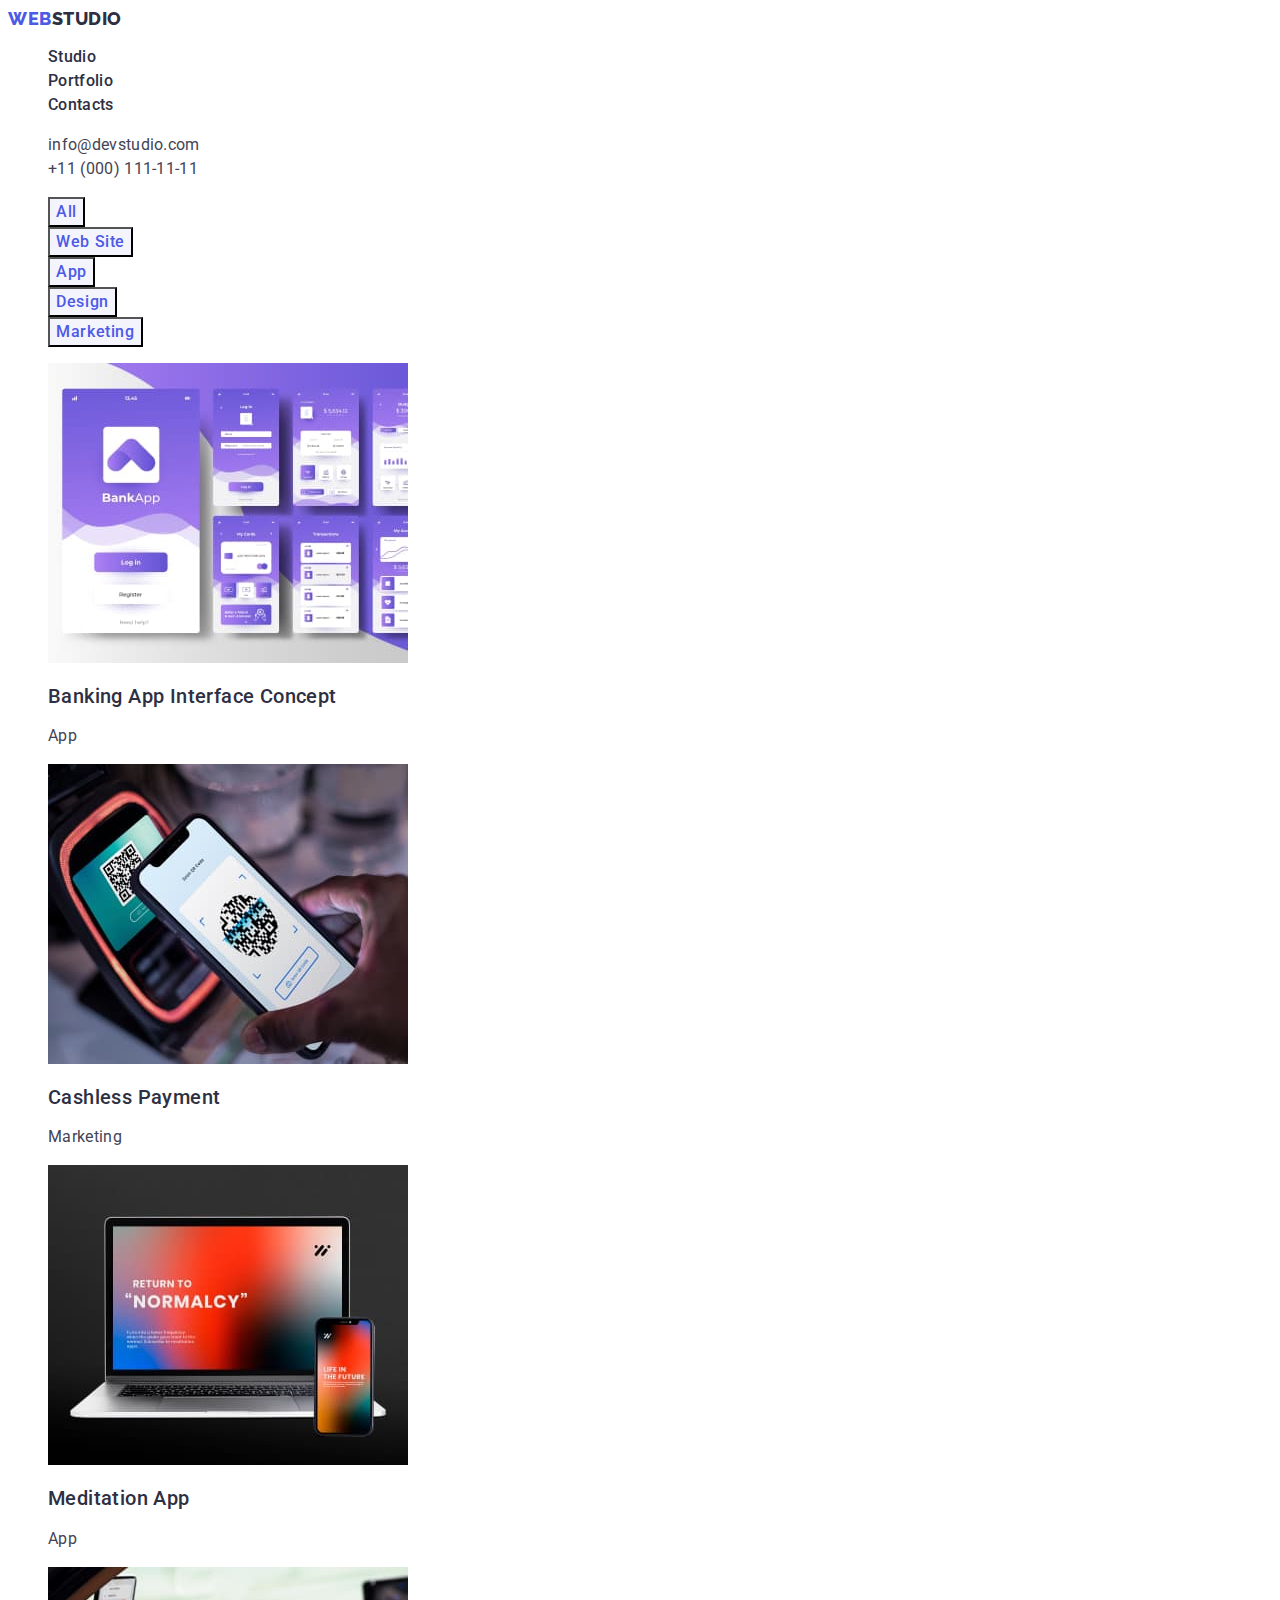
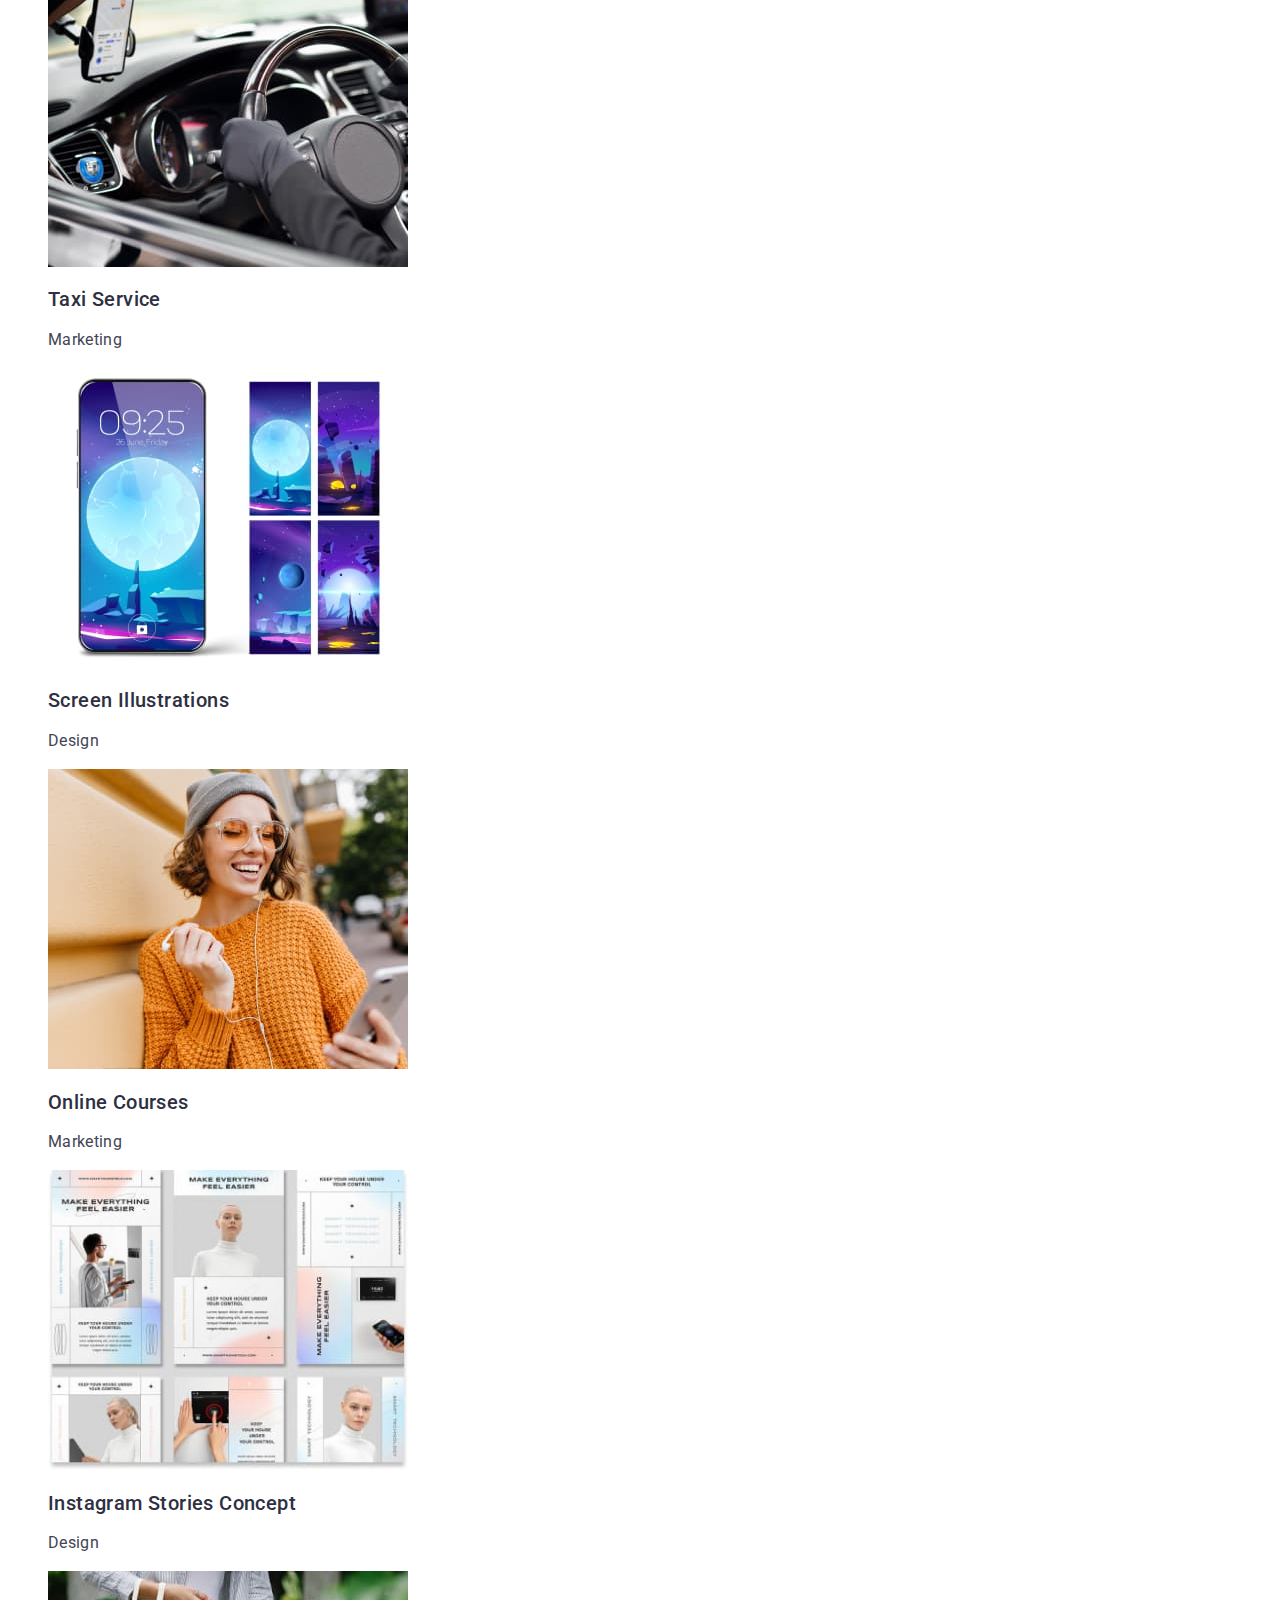
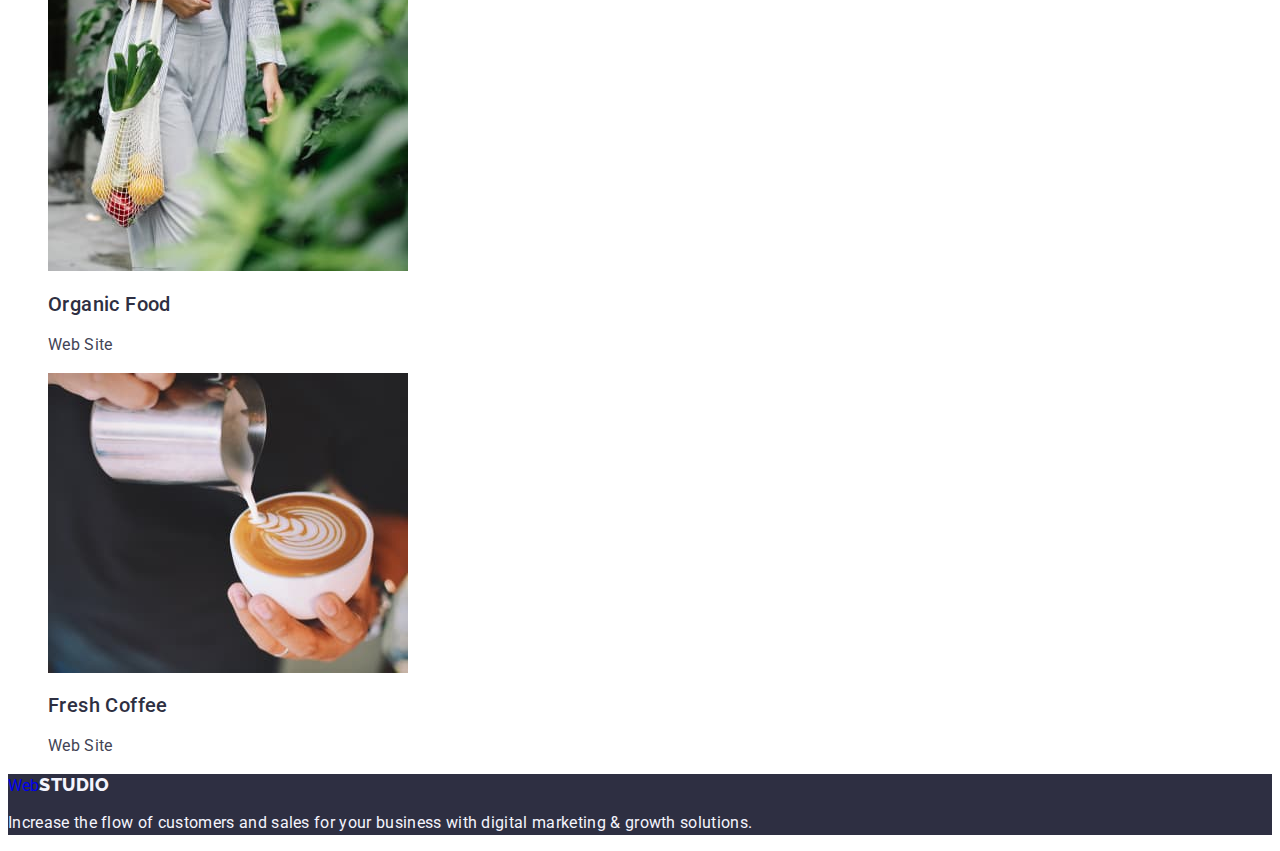
==== commit 5a8d5e00: "added some fixing of errors" ====
--- a/portfolio.html
+++ b/portfolio.html
@@ -10,7 +10,7 @@
       href="https://fonts.googleapis.com/css2?family=Raleway:wght@800&family=Roboto:wght@400;500;700&display=swap"
       rel="stylesheet"
     />
-    <title>Web studio</title>
+    <title>Portfolio</title>
     <link rel="stylesheet" href="./css/styles.css" />
   </head>
 
@@ -52,11 +52,10 @@
 
     <main>
       <section class="portfolio">
+        <h1 hidden>Portfolio</h1>
         <ul class="portfolio-list list">
           <li class="portfolio-item">
-            <button class="portfolio-button main-button" type="button">
-              All
-            </button>
+            <button class="portfolio-button" type="button">All</button>
           </li>
           <li class="portfolio-item">
             <button class="portfolio-button" type="button">Web Site</button>
@@ -73,7 +72,7 @@
         </ul>
         <ul class="portfolio-all-examples list">
           <li class="portfolio-example">
-            <a class="portfolio-link" href="">
+            <a class="portfolio-link link" href="">
               <img
                 class="portfolio-img"
                 src="./images/portfolio1.jpg"
@@ -86,7 +85,7 @@
             </a>
           </li>
           <li class="portfolio-example">
-            <a class="portfolio-link" href="">
+            <a class="portfolio-link link" href="">
               <img
                 class="portfolio-img"
                 src="./images/portfolio2.jpg"
@@ -99,7 +98,7 @@
             </a>
           </li>
           <li class="portfolio-example">
-            <a class="portfolio-link" href="">
+            <a class="portfolio-link link" href="">
               <img
                 class="portfolio-img"
                 src="./images/portfolio3.jpg"
@@ -112,7 +111,7 @@
             </a>
           </li>
           <li class="portfolio-example">
-            <a class="portfolio-link" href="">
+            <a class="portfolio-link link" href="">
               <img
                 class="portfolio-img"
                 src="./images/portfolio4.jpg"
@@ -125,7 +124,7 @@
             </a>
           </li>
           <li class="portfolio-example">
-            <a class="portfolio-link" href="">
+            <a class="portfolio-link link" href="">
               <img
                 class="portfolio-img"
                 src="./images/portfolio5.jpg"
@@ -138,7 +137,7 @@
             </a>
           </li>
           <li class="portfolio-example">
-            <a class="portfolio-link" href="">
+            <a class="portfolio-link link" href="">
               <img
                 class="portfolio-img"
                 src="./images/portfolio6.jpg"
@@ -151,7 +150,7 @@
             </a>
           </li>
           <li class="portfolio-example">
-            <a class="portfolio-link" href="">
+            <a class="portfolio-link link" href="">
               <img
                 class="portfolio-img"
                 src="./images/portfolio7.jpg"
@@ -164,7 +163,7 @@
             </a>
           </li>
           <li class="portfolio-example">
-            <a class="portfolio-link" href="">
+            <a class="portfolio-link link" href="">
               <img
                 class="portfolio-img"
                 src="./images/portfolio8.jpg"
@@ -177,7 +176,7 @@
             </a>
           </li>
           <li class="portfolio-example">
-            <a class="portfolio-link" href="">
+            <a class="portfolio-link link" href="">
               <img
                 class="portfolio-img"
                 src="./images/portfolio9.jpg"
@@ -194,7 +193,9 @@
     </main>
 
     <footer class="footer">
-      <a class="footer-link" href="./index.html">WebStudio</a>
+      <a class="footer-link link" href="./index.html"
+        >Web<span class="logo-foot">Studio</span></a
+      >
       <p class="footer-text">
         Increase the flow of customers and sales for your business with digital
         marketing & growth solutions.
--- a/css/styles.css
+++ b/css/styles.css
@@ -1,7 +1,4 @@
 :root {
-  --title-color: ;
-  --accent-color: ;
-  --main-text-color: ;
 }
 
 body {
@@ -39,6 +36,12 @@
   font-size: 16px;
   letter-spacing: 0.02em;
   color: #2e2f42;
+  text-decoration: none;
+}
+
+.header-menu-link:hover,
+.header-menu-link:focus {
+  color: #404bbf;
 }
 
 .header-contacts-link {
@@ -48,6 +51,20 @@
   font-size: 16px;
   color: #434455;
   font-style: normal;
+  text-decoration: none;
+}
+
+.address {
+  font-style: normal;
+}
+
+.header-contacts-link:hover,
+.header-contacts-link:focus {
+  font-family: "Roboto", sans-serif;
+  font-style: normal;
+  font-weight: 400;
+  font-size: 16px;
+  color: #404bbf;
 }
 
 .hero-title {
@@ -56,6 +73,8 @@
   line-height: 1.07;
   letter-spacing: 0.02em;
   color: #ffffff;
+  font-family: "Roboto", sans-serif;
+  font-style: normal;
 }
 
 .hero {
@@ -63,12 +82,24 @@
 }
 
 .hero-button {
-  font-family: "Roboto";
+  font-family: "Roboto", sans-serif;
+  cursor: pointer;
   font-weight: 500;
   line-height: 1.5;
   letter-spacing: 0.04em;
   color: #ffffff;
   background: #4d5ae5;
+  font-style: normal;
+  font-size: 16px;
+}
+
+.hero-button:focus,
+.hero-buttonn:hover {
+  background-color: #404bbf;
+}
+
+.page-principles {
+  list-style: none;
 }
 
 .page-principles-title {
@@ -77,21 +108,33 @@
   line-height: 1.2;
   letter-spacing: 0.02em;
   color: #2e2f42;
+  font-family: "Roboto", sans-serif;
+  font-style: normal;
 }
 
 .page-principles-text {
   font-weight: 400;
   line-height: 1.5;
   letter-spacing: 0.02em;
+  font-family: "Roboto", sans-serif;
+  font-style: normal;
+  font-size: 16px;
+  color: #434455;
 }
 
 .page-products-title {
+  font-family: "Roboto", sans-serif;
+  font-style: normal;
   font-weight: 700;
   font-size: 36px;
   line-height: 1.11;
   letter-spacing: 0.02em;
   text-transform: capitalize;
   color: #2e2f42;
+}
+
+.page-team {
+  background-color: #f4f4fd;
 }
 
 .page-team-title {
@@ -101,6 +144,12 @@
   letter-spacing: 0.02em;
   text-transform: capitalize;
   color: #2e2f42;
+  font-family: "Roboto", sans-serif;
+  font-style: normal;
+}
+
+.page-team-item {
+  background-color: #ffffff;
 }
 
 .page-team-name {
@@ -109,12 +158,22 @@
   line-height: 1.2;
   letter-spacing: 0.02em;
   color: #2e2f42;
+  font-family: "Roboto", sans-serif;
+  font-style: normal;
 }
 
 .page-team-position {
   font-weight: 400;
-  line-height: 1.5;
-  letter-spacing: 0.02em;
+  font-family: "Roboto", sans-serif;
+  font-style: normal;
+  line-height: 1.5;
+  letter-spacing: 0.02em;
+  font-size: 16px;
+  color: #434455;
+}
+
+.footer {
+  background-color: #2e2f42;
 }
 
 .footer-logo {
@@ -128,25 +187,38 @@
   color: #f4f4fd;
 }
 
-.footer-logo span {
+.logo-foot {
+  text-transform: uppercase;
+  font-family: "Raleway", sans-serif;
+  font-weight: 800;
+  font-size: 18px;
+  color: #f4f4fd;
+  line-height: 1.17;
+  letter-spacing: 0.03em;
+}
+
+.footer-text {
+  font-weight: 400;
+  line-height: 1.5;
+  letter-spacing: 0.02em;
+  color: #f4f4fd;
+  font-family: "Roboto", sans-serif;
+  font-style: normal;
+  font-size: 16px;
+}
+
+/* end of index html page */
+
+.portfolio-button {
+  font-family: "Roboto", sans-serif;
+  font-weight: 500;
+  font-size: 16px;
+  line-height: 1.5;
   color: #4d5ae5;
-}
-
-.footer-text {
-  font-weight: 400;
-  line-height: 1.5;
-  letter-spacing: 0.02em;
-  color: #f4f4fd;
-}
-
-/* end of index html page */
-
-.portfolio-button {
-  font-family: "Roboto";
-  font-weight: 500;
-  font-size: 16px;
-  line-height: 1.5;
-  color: #4d5ae5;
+  cursor: pointer;
+  background-color: #f4f4fd;
+  font-style: normal;
+  letter-spacing: 0.04em;
 }
 
 .main-button {
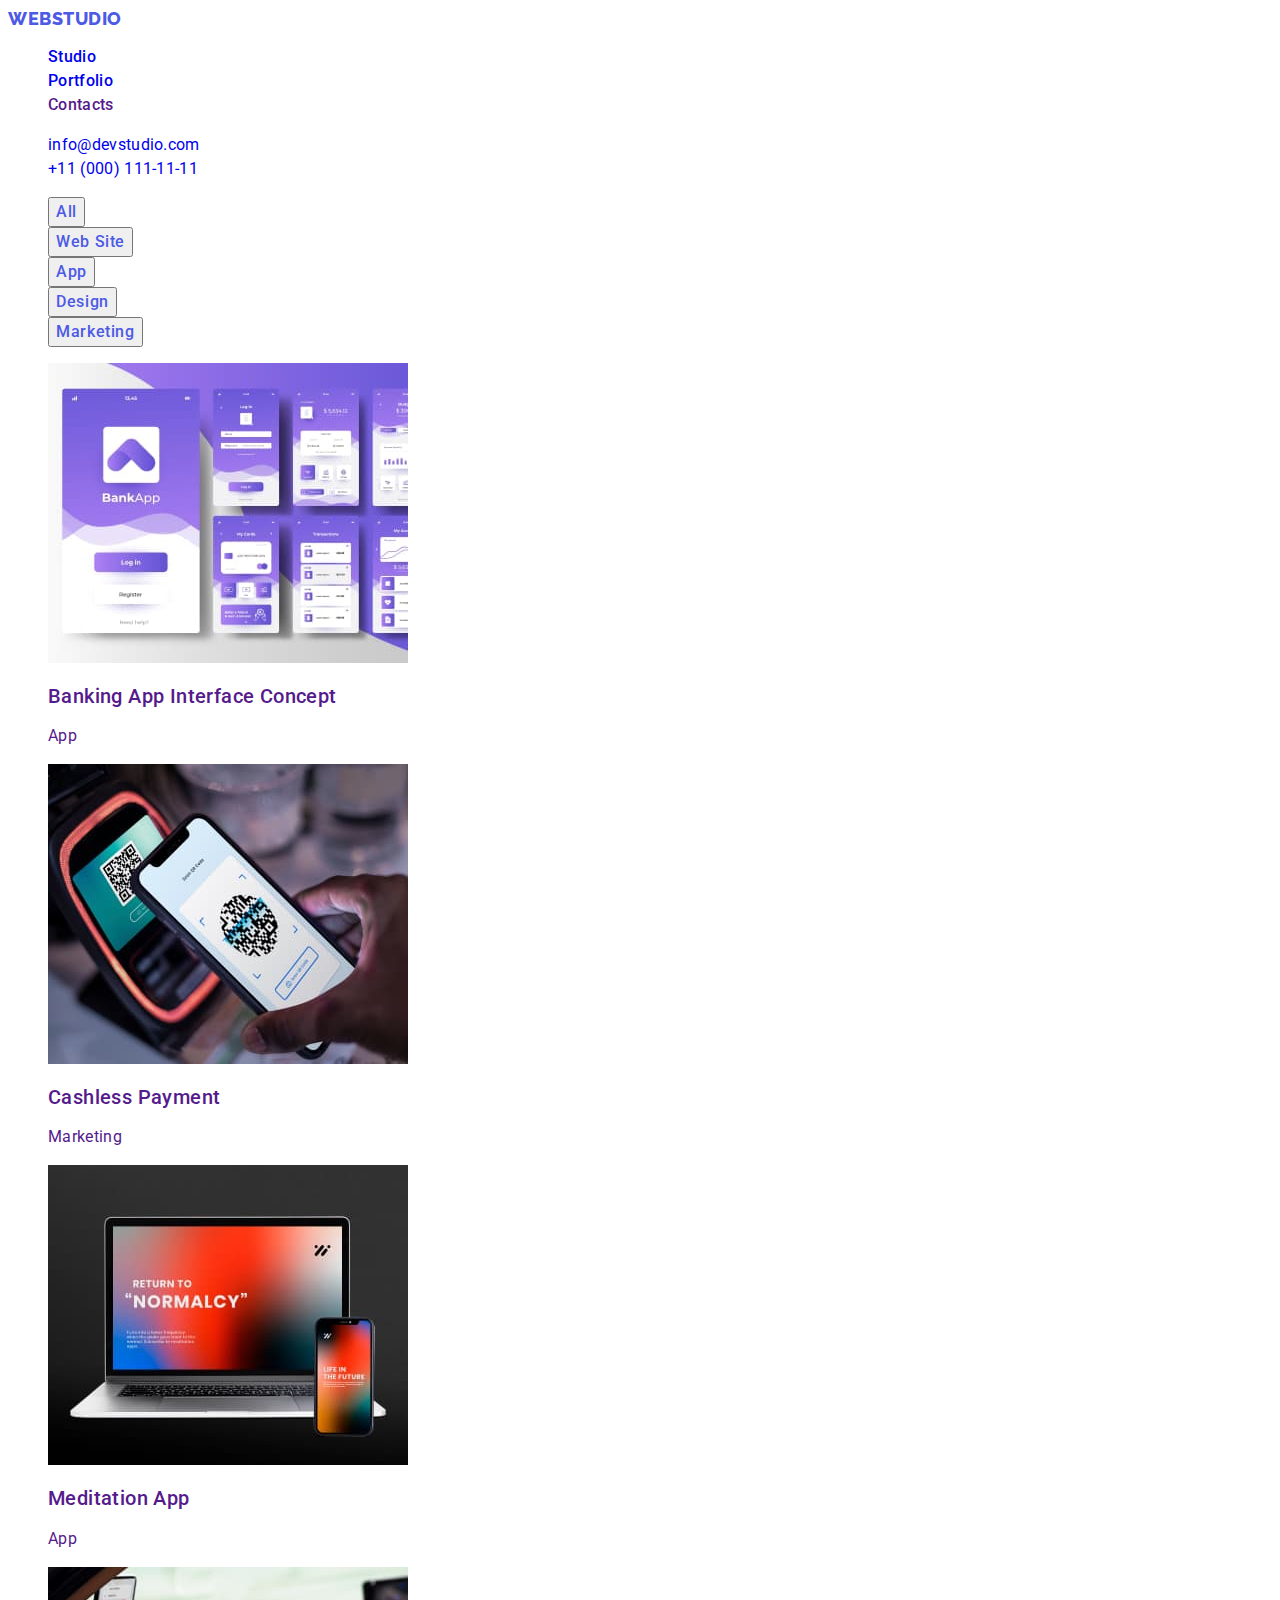
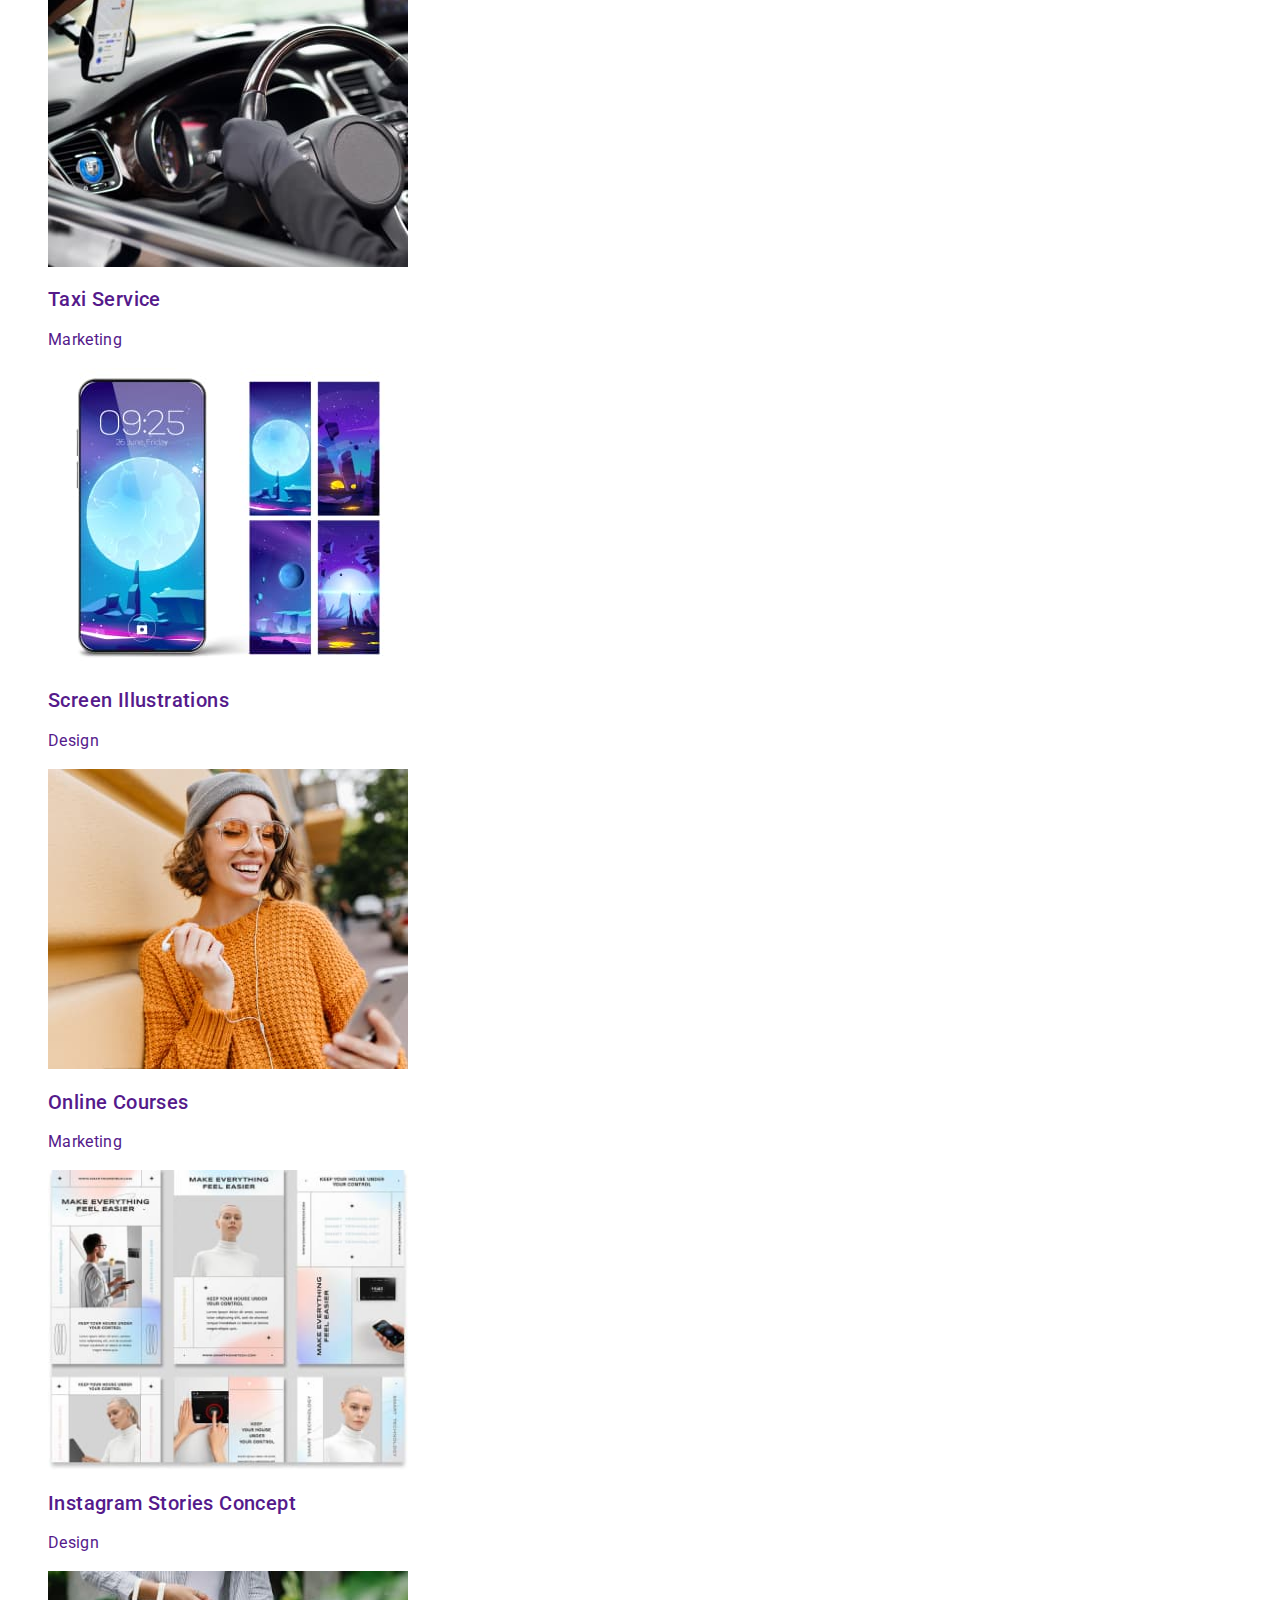
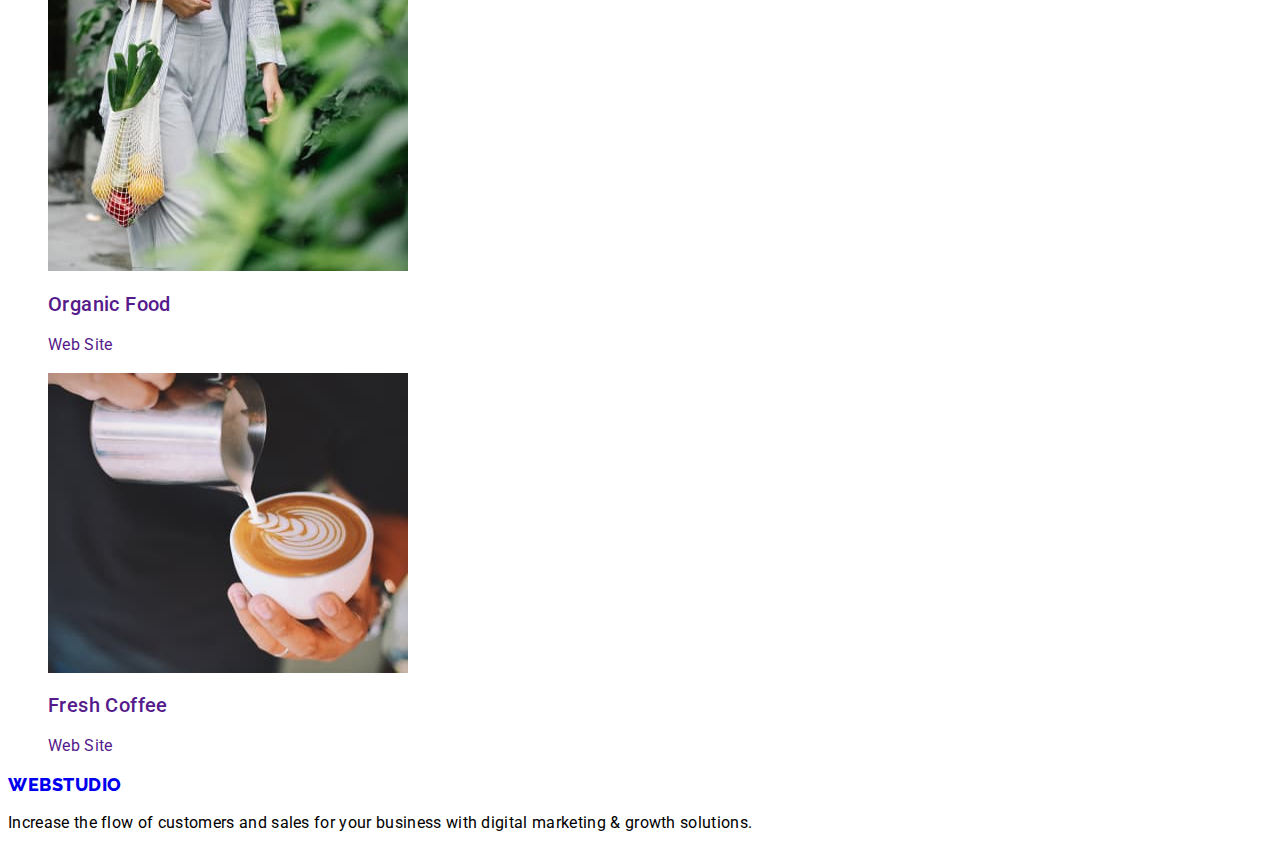
==== commit 2ea7265e: "fixed some bugs from auto-checker" ====
--- a/portfolio.html
+++ b/portfolio.html
@@ -25,7 +25,9 @@
             <a class="header-menu-link link" href="./index.html">Studio</a>
           </li>
           <li class="header-menu-item">
-            <a class="header-menu-link link" href="">Portfolio</a>
+            <a class="header-menu-link link" href="./portfolio.html"
+              >Portfolio</a
+            >
           </li>
           <li class="header-menu-item">
             <a class="header-menu-link link" href="">Contacts</a>
@@ -193,7 +195,7 @@
     </main>
 
     <footer class="footer">
-      <a class="footer-link link" href="./index.html"
+      <a class="footer-logo link" href="./index.html"
         >Web<span class="logo-foot">Studio</span></a
       >
       <p class="footer-text">
--- a/css/styles.css
+++ b/css/styles.css
@@ -1,10 +1,13 @@
 :root {
+  --main-text-color: #2e2f42;
+  --second-text-color: #f4f4fd;
+  --contacts-link-color: #434455;
 }
 
 body {
   font-family: "Roboto", sans-serif;
-  color: #434455;
-  background-color: #ffffff;
+  color: var(contacts-link-color);
+  background-color: hsl(0, 0%, 100%);
   font-size: 16px;
 }
 
@@ -13,7 +16,8 @@
 }
 
 .list {
-  list-style-type: none;
+  list-style: none;
+  text-decoration: none;
 }
 
 .header-logo {
@@ -27,7 +31,7 @@
 }
 
 .logo-part {
-  color: #2e2f42;
+  color: var(main-text-color);
 }
 
 .header-menu-link {
@@ -35,7 +39,7 @@
   line-height: 1.5;
   font-size: 16px;
   letter-spacing: 0.02em;
-  color: #2e2f42;
+  color: var(main-text-color);
   text-decoration: none;
 }
 
@@ -49,7 +53,7 @@
   line-height: 1.5;
   letter-spacing: 0.02em;
   font-size: 16px;
-  color: #434455;
+  color: var(contacts-link-color);
   font-style: normal;
   text-decoration: none;
 }
@@ -75,10 +79,11 @@
   color: #ffffff;
   font-family: "Roboto", sans-serif;
   font-style: normal;
+  text-align: center;
 }
 
 .hero {
-  background-color: #2e2f42;
+  background-color: var(main-text-color);
 }
 
 .hero-button {
@@ -94,7 +99,7 @@
 }
 
 .hero-button:focus,
-.hero-buttonn:hover {
+.hero-button:hover {
   background-color: #404bbf;
 }
 
@@ -107,9 +112,10 @@
   font-size: 20px;
   line-height: 1.2;
   letter-spacing: 0.02em;
-  color: #2e2f42;
-  font-family: "Roboto", sans-serif;
-  font-style: normal;
+  color: var(main-text-color);
+  font-family: "Roboto", sans-serif;
+  font-style: normal;
+  text-align: center;
 }
 
 .page-principles-text {
@@ -119,7 +125,7 @@
   font-family: "Roboto", sans-serif;
   font-style: normal;
   font-size: 16px;
-  color: #434455;
+  color: var(contacts-link-color);
 }
 
 .page-products-title {
@@ -130,11 +136,12 @@
   line-height: 1.11;
   letter-spacing: 0.02em;
   text-transform: capitalize;
-  color: #2e2f42;
+  color: var(main-text-color);
+  text-align: center;
 }
 
 .page-team {
-  background-color: #f4f4fd;
+  background-color: var(second-text-color);
 }
 
 .page-team-title {
@@ -143,7 +150,7 @@
   line-height: 1.11;
   letter-spacing: 0.02em;
   text-transform: capitalize;
-  color: #2e2f42;
+  color: var(main-text-color);
   font-family: "Roboto", sans-serif;
   font-style: normal;
 }
@@ -157,34 +164,33 @@
   font-size: 20px;
   line-height: 1.2;
   letter-spacing: 0.02em;
-  color: #2e2f42;
-  font-family: "Roboto", sans-serif;
-  font-style: normal;
-}
-
-.page-team-position {
-  font-weight: 400;
-  font-family: "Roboto", sans-serif;
-  font-style: normal;
-  line-height: 1.5;
-  letter-spacing: 0.02em;
-  font-size: 16px;
-  color: #434455;
+  color: var(main-text-color);
+  font-family: "Roboto", sans-serif;
+  font-style: normal;
+}
+
+.page-team-posit {
+  font-weight: 400;
+  font-family: "Roboto", sans-serif;
+  font-style: normal;
+  line-height: 1.5;
+  letter-spacing: 0.02em;
+  font-size: 16px;
+  color: var(contacts-link-color);
 }
 
 .footer {
-  background-color: #2e2f42;
+  background-color: var(main-text-color);
 }
 
 .footer-logo {
-  font-family: "Raleway";
+  font-family: "Raleway", sans-serif;
   font-weight: 800;
   font-size: 18px;
   line-height: 1.17;
-  display: flex;
   letter-spacing: 0.03em;
   text-transform: uppercase;
-  color: #f4f4fd;
+  color: var(second-text-color);
 }
 
 .logo-foot {
@@ -192,7 +198,7 @@
   font-family: "Raleway", sans-serif;
   font-weight: 800;
   font-size: 18px;
-  color: #f4f4fd;
+  color: var(second-text-color);
   line-height: 1.17;
   letter-spacing: 0.03em;
 }
@@ -201,7 +207,7 @@
   font-weight: 400;
   line-height: 1.5;
   letter-spacing: 0.02em;
-  color: #f4f4fd;
+  color: var(second-text-color);
   font-family: "Roboto", sans-serif;
   font-style: normal;
   font-size: 16px;
@@ -216,27 +222,37 @@
   line-height: 1.5;
   color: #4d5ae5;
   cursor: pointer;
-  background-color: #f4f4fd;
+  background-color: var(second-text-color);
   font-style: normal;
   letter-spacing: 0.04em;
 }
 
-.main-button {
+.portfolio-button:hover,
+.portfolio-button:focus {
+  background-color: #404bbf;
+  font-family: "Roboto", sans-serif;
+  font-style: normal;
+  font-weight: 500;
+  font-size: 16px;
   color: #ffffff;
 }
 
 .portfolio-title {
   font-weight: 500;
+  font-family: "Roboto", sans-serif;
+  font-style: normal;
   font-size: 20px;
   line-height: 1.2;
   letter-spacing: 0.02em;
-  color: #2e2f42;
+  color: var(main-text-color);
 }
 
 .portfolio-text {
   font-weight: 400;
-  font-size: 16px;
-  line-height: 1.5;
-  letter-spacing: 0.02em;
-  color: #434455;
-}
+  font-family: "Roboto", sans-serif;
+  font-style: normal;
+  font-size: 16px;
+  line-height: 1.5;
+  letter-spacing: 0.02em;
+  color: var(contacts-link-color);
+}
